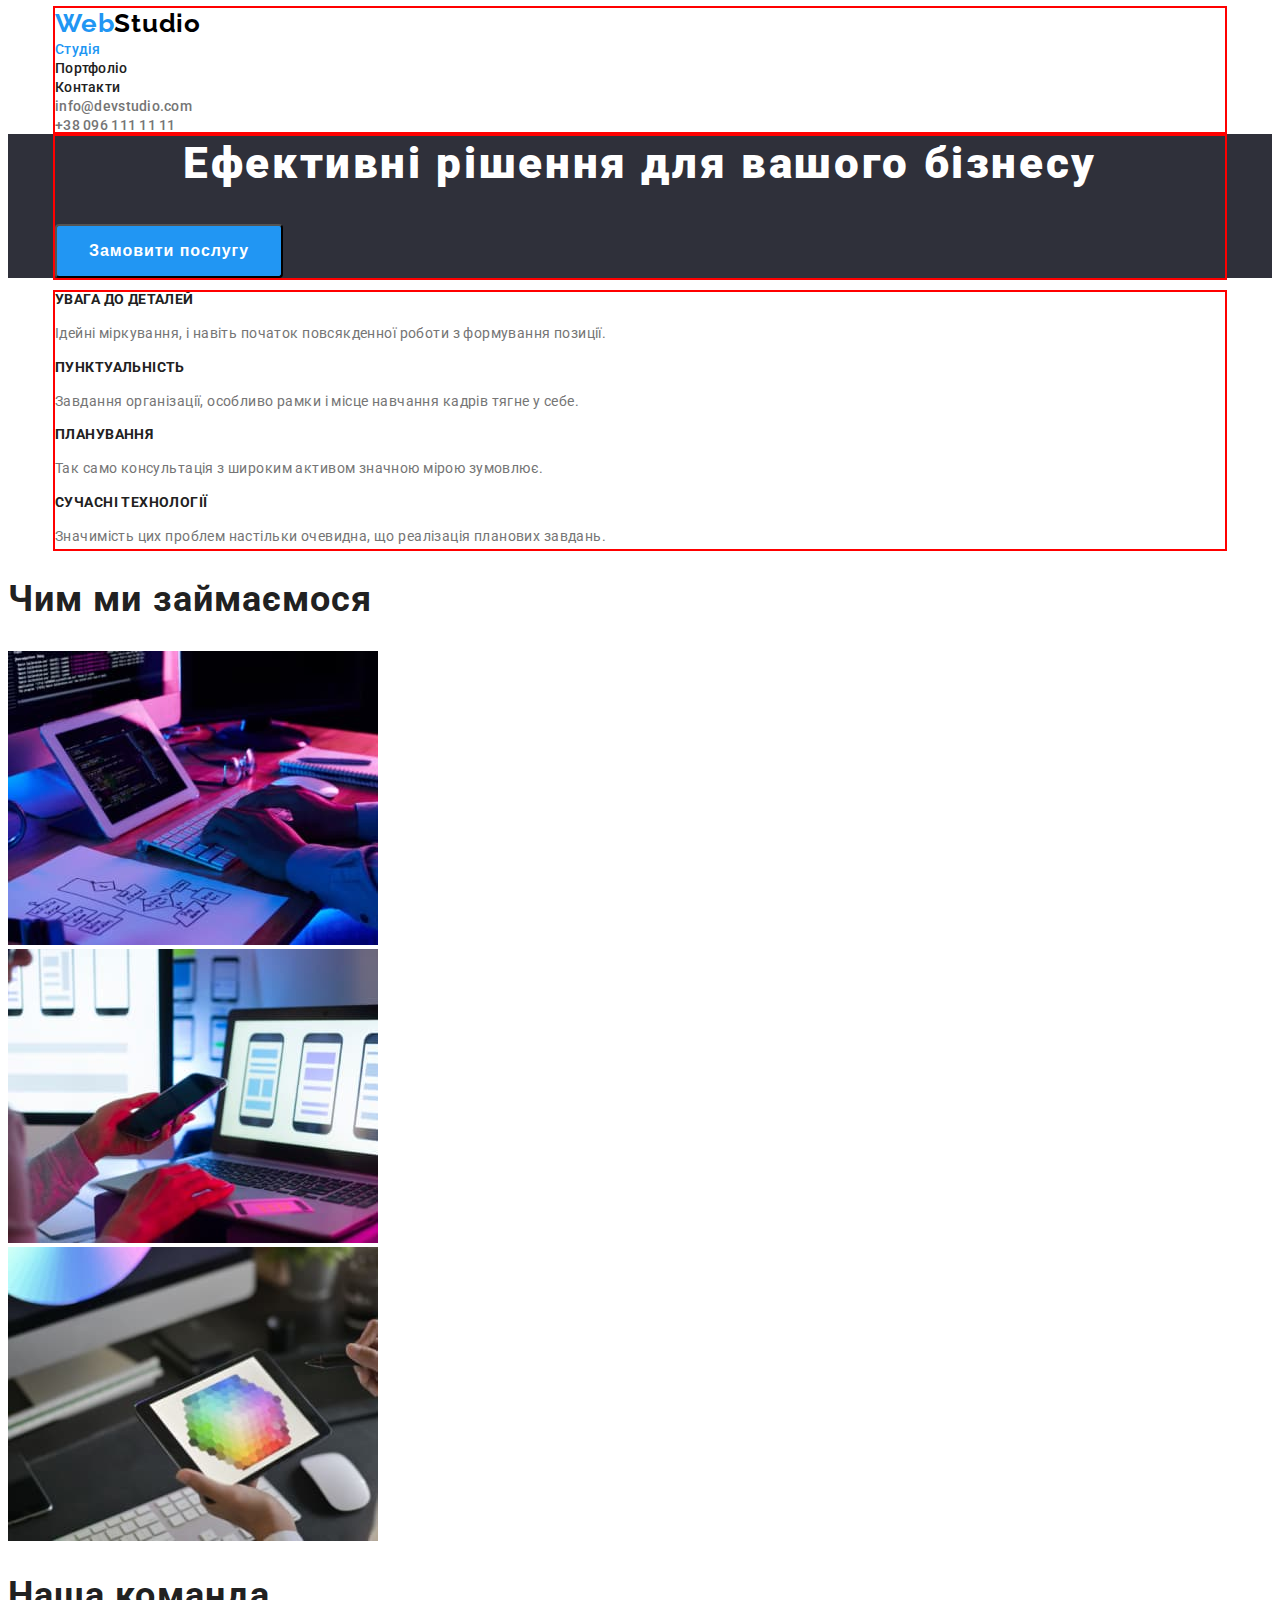
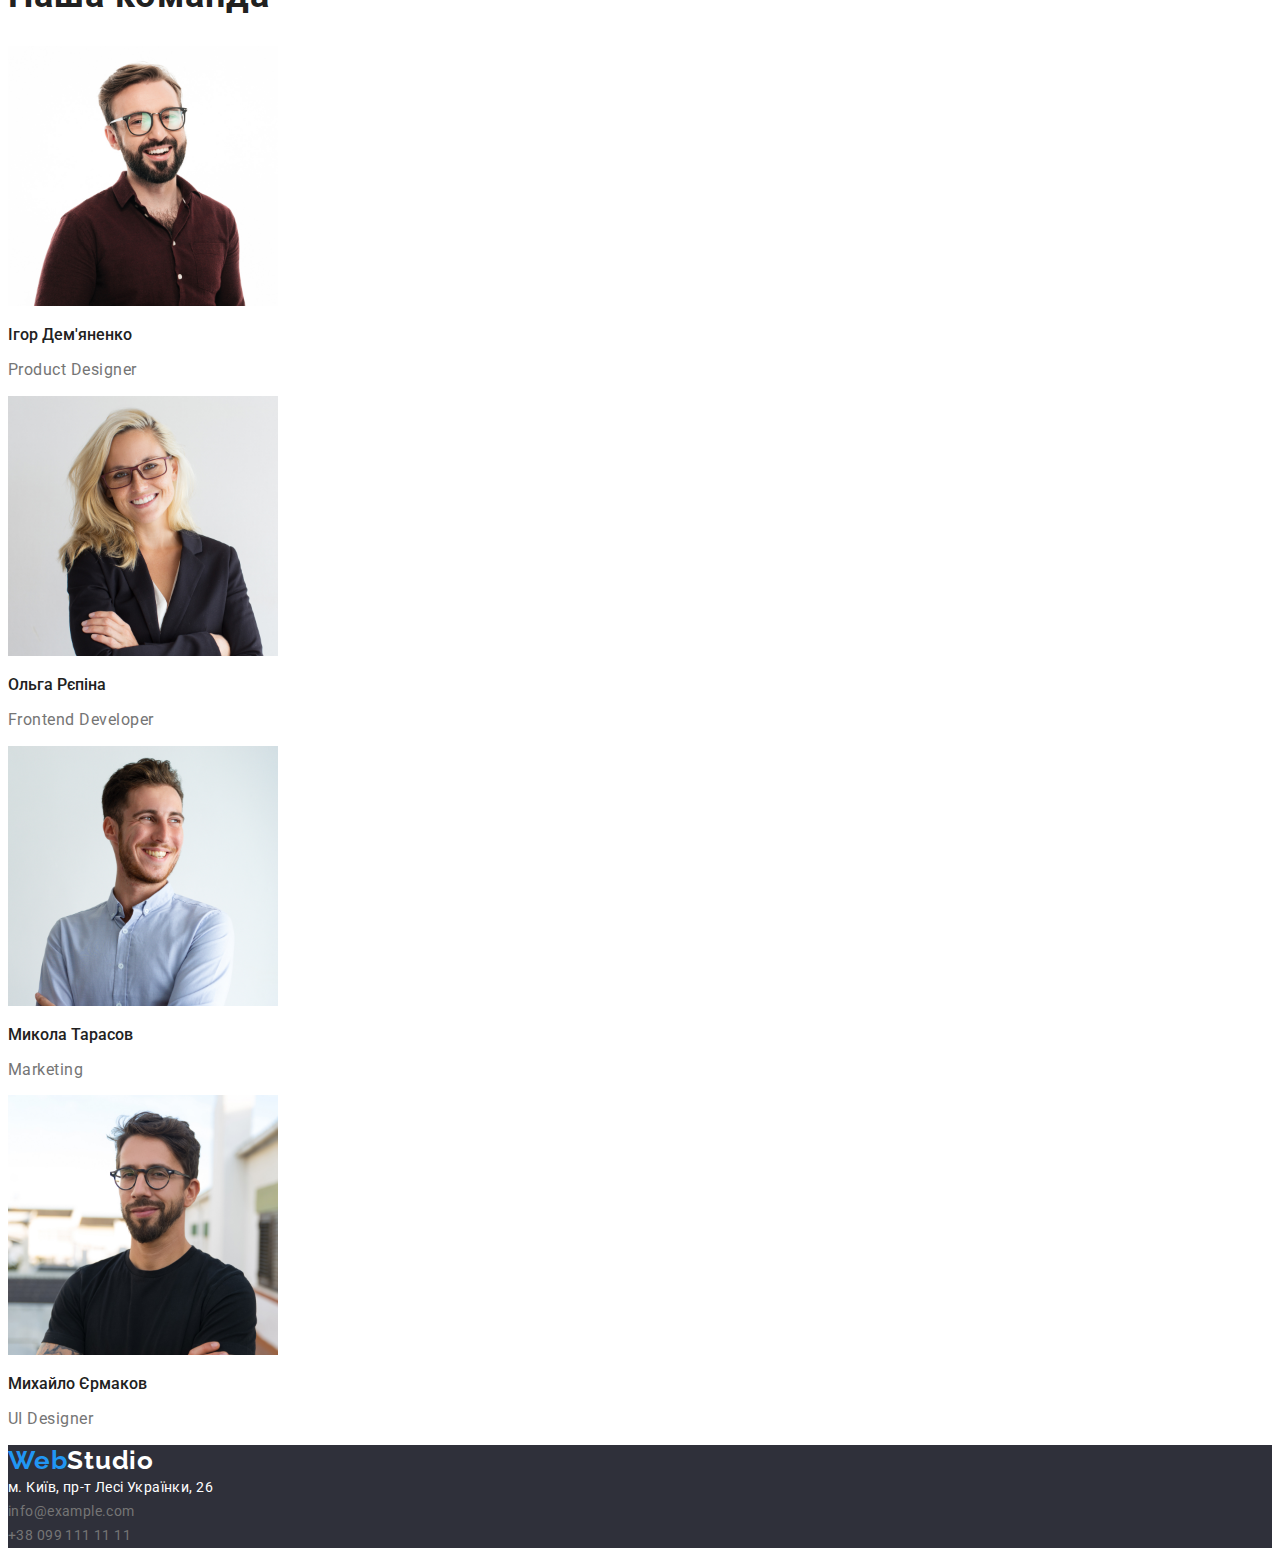
==== index.html @ b14d48f9 "Initial commit" ====
<!DOCTYPE html>
<html lang="eu">
  <head>
    <meta charset="UTF-8" />
    <meta http-equiv="X-UA-Compatible" content="IE=edge" />
    <meta name="viewport" content="width=device-width, initial-scale=1.0" />
    <title>Студія</title>
    <link rel="preconnect" href="https://fonts.googleapis.com" />
    <link rel="preconnect" href="https://fonts.gstatic.com" crossorigin />
    <link
      href="https://fonts.googleapis.com/css2?family=Raleway:wght@700&family=Roboto:wght@400;500;700;900&display=swap"
      rel="stylesheet"
    />
    <link rel="stylesheet" href="./css/styles.css" />
  </head>
  <body>
    <!--хедер сайта-->
    <div></div>
    <header class="header">
      <div class="container">
        <nav class="header-nav">
          <a href="" class="header-logo-link link"
            ><span class="web header-logo-link">Web</span
            ><span class="studio header-logo-link">Studio</span></a
          >
          <ul class="header-list list">
            <li class="header-item">
              <a href="" class="header-link link current">Студія</a>
            </li>
            <li class="header-item">
              <a href="./portfolio.html" class="header-link link">Портфоліо</a>
            </li>
            <li class="header-item">
              <a href="" class="header-link link">Контакти</a>
            </li>
          </ul>
        </nav>
        <ul class="header-contact list">
          <li class="header-item">
            <a
              href="mailto:info@devstudio.com"
              class="header-link link button-contact"
              >info@devstudio.com</a
            >
          </li>
          <li class="header-item">
            <a href="tel:+380961111111" class="header-link link button-contact"
              >+38 096 111 11 11</a
            >
          </li>
        </ul>
      </div>
    </header>
    <main>
      <!--шапка-->

      <section class="hero">
        <div class="container">
          <h1 class="hero-title">Ефективні рішення для вашого бізнесу</h1>
          <button type="button" class="hero-btn">Замовити послугу</button>
        </div>
      </section>

      <!--особливості-->
      <section class="features">
        <div class="container">
          <h2 class="features-titel text-hidden">особливості</h2>
          <ul class="features-list list">
            <li class="features-item">
              <h3 class="features-skills-title">УВАГА ДО ДЕТАЛЕЙ</h3>
              <p class="features-skills-text">
                Ідейні міркування, і навіть початок повсякденної роботи з
                формування позиції.
              </p>
            </li>
            <li class="features-item">
              <h3 class="features-skills-title">ПУНКТУАЛЬНІСТЬ</h3>
              <p class="features-skills-text">
                Завдання організації, особливо рамки і місце навчання кадрів
                тягне у себе.
              </p>
            </li>
            <li class="features-item">
              <h3 class="features-skills-title">ПЛАНУВАННЯ</h3>
              <p class="features-skills-text">
                Так само консультація з широким активом значною мірою зумовлює.
              </p>
            </li>
            <li class="features-item">
              <h3 class="features-skills-title">СУЧАСНІ ТЕХНОЛОГІЇ</h3>
              <p class="features-skills-text">
                Значимість цих проблем настільки очевидна, що реалізація
                планових завдань.
              </p>
            </li>
          </ul>
        </div>
      </section>
      <!--зайнятість-->
      <section class="employment">
        <h2 class="employment-title">Чим ми займаємося</h2>
        <ul class="employment-list list">
          <li class="employment-item">
            <img
              src="./images/box-1.jpg"
              alt="desktop applications"
              width="370"
            />
          </li>
          <li class="employment-item">
            <img
              src="./images/box-2.jpg"
              alt="mobile application"
              width="370"
            />
          </li>
          <li class="employment-item">
            <img src="./images/box-3.jpg" alt="design solution" width="370" />
          </li>
        </ul>
      </section>
      <!--команда-->
      <section class="team">
        <h2 class="team-title">Наша команда</h2>
        <ul class="teamlist list">
          <li class="team-item">
            <img
              src="./images/produkt-designe.jpg"
              alt="produkt designer"
              width="270"
            />
            <h3 class="team-player-title">Ігор Дем'яненко</h3>
            <p class="team-text">Product Designer</p>
          </li>
          <li class="team-item">
            <img
              src="./images/frontend-developed.jpg"
              alt="frontend developed"
              width="270"
            />
            <h3 class="team-player-title">Ольга Рєпіна</h3>
            <p class="team-text">Frontend Developer</p>
          </li>
          <li class="team-item">
            <img src="./images/marketing.jpg" alt="marketing" width="270" />
            <h3 class="team-player-title">Микола Тарасов</h3>
            <p class="team-text">Marketing</p>
          </li>
          <li class="team-item">
            <img src="./images/ui-designet.jpg" alt="ui designer" width="270" />
            <h3 class="team-player-title">Михайло Єрмаков</h3>
            <p class="team-text">UI Designer</p>
          </li>
        </ul>
      </section>
    </main>

    <footer class="footer">
      <a href="" class="footer-logo-link link"
        ><span class="footer-web footer-logo-link">Web</span
        ><span class="footer-studio footer-logo-link">Studio</span></a
      >
      <address class="footer-adress">
        <ul class="footer-list list">
          <li class="footer-adress-item">
            <a
              href="https://goo.gl/maps/GNoJBwLivwUf7jna8"
              target="_blank"
              class="footer-link link adress"
              >м. Київ, пр-т Лесі Українки, 26</a
            >
          </li>
          <li class="footer-mail-item">
            <a
              href="mailto:info@example.com"
              class="footer-link link button-contact"
              >info@example.com</a
            >
          </li>
          <li class="footer-tel-item">
            <a href="tel:+380991111111" class="footer-link link button-contact"
              >+38 099 111 11 11</a
            >
          </li>
        </ul>
      </address>
    </footer>
  </body>
</html>
---- css/styles.css ----
:root {
  --accent-color: #2196f3;
  --main-title-color: #212121;
  --main-bottom-color: #757575;
  --color-white: #ffffff;
  --button-link: #f5f4f4;
  --background-color: #2f303a;
  --studio: #000000;
}

body {
  font-family: "Roboto", sans-serif;
  color: var(--main-title-color);
  cursor: pointer;
}

.list {
  padding: 0;
  margin: 0;
  list-style: none;
}

.link {
  text-decoration: none;
}

.container {
  margin-left: auto;
  margin-right: auto;
  width: 1170px;
  outline: 2px solid red;
}

.studio {
  color: var(--studio);
}

.web {
  color: var(--accent-color);
}

.text-hidden {
  position: absolute;
  width: 1px;
  height: 1px;
  margin: -1px;
  border: 0;
  padding: 0;
  white-space: nowrap;
  clip-path: inset(100%);
  clip: rect(0 0 0 0);
  overflow: hidden;
}

.header-logo-link {
  font-family: "Raleway";
  font-weight: 700;
  font-size: 26px;
  line-height: 1.19;
  letter-spacing: 0.03em;
}

.header-logo-link:hover,
.header-logo-link:focus,
.header-logo-link:active {
  color: var(--accent-color);
}

.header-link {
  color: var(--main-title-color);
}

.current {
  color: var(--accent-color);
}

.header-link {
  font-weight: 500;
  font-size: 14px;
  line-height: 1.14;
  letter-spacing: 0.02em;
}
.header-link:hover,
.header-link:focus,
.header-link:active {
  color: var(--accent-color);
}

.hero {
  background-color: var(--background-color);
}
.hero-title {
  margin-top: 0;
  margin-bottom: 30px;

  font-weight: 900;
  font-size: 44px;
  line-height: 1.36;
  text-align: center;

  color: var(--color-white);
  letter-spacing: 0.06em;

  margin-bottom: 30px;
}

.hero-btn {
  border-radius: 4px;
  padding: 10px 32px;

  font-weight: 700;
  font-size: 16px;
  line-height: 1.87;

  color: var(--color-white);
  background-color: var(--accent-color);
  letter-spacing: 0.06em;
  cursor: pointer;

  text-align: center;
}

.features-skills-title {
  font-weight: 700;
  font-size: 14px;
  line-height: 1.14;
  color: var(--main-title-color);
  letter-spacing: 0.03em;
}

.features-skills-text {
  font-size: 14px;
  line-height: 1.71;
  color: var(--main-bottom-color);
  letter-spacing: 0.03em;
}

.employment-title {
  font-weight: 700;
  font-size: 36px;
  line-height: 1.16;
  color: var(--main-title-color);
  letter-spacing: 0.03em;
}

.team-title {
  font-weight: 700;
  font-size: 36px;
  line-height: 1.16;
  color: var(--main-title-color);
  letter-spacing: 0.03em;
}

.team-player-title {
  font-weight: 500;
  font-size: 16px;
  line-height: 1.18;
  color: var(--main-title-color);
}

.team-text {
  font-size: 16px;
  line-height: 1.18;
  color: var(--main-bottom-color);
  letter-spacing: 0.03em;
}

.filter-btn {
  border-radius: 4px;
  padding: 6px 22px;

  font-weight: 500;
  font-size: 16px;
  line-height: 1.62;

  background-color: var(--button-link);
  color: var(--main-title-color);
  letter-spacing: 0.03em;

  text-align: center;
}

.filter-btn:hover,
.filter-btn:focus,
.filter-btn:active {
  color: var(--button-link);
  background-color: var(--accent-color);
  cursor: pointer;
}

.primary {
  background-color: var(--accent-color);
  color: var(--color-white);
}

.project-title {
  font-weight: 700;
  font-size: 18px;
  line-height: 2;
  color: var(--main-title-color);
  letter-spacing: 0.06em;
}

.project-text {
  font-size: 16px;
  line-height: 1.87;
  color: var(--main-bottom-color);
  letter-spacing: 0.03em;
}

.footer-web {
  color: var(--accent-color);
}
.footer-studio {
  color: var(--color-white);
}

.footer-logo-link:hover,
.footer-logo-link:focus,
.footer-logo-link:active {
  color: var(--accent-color);
}

.footer-logo-link {
  font-family: "Raleway";
  font-weight: 700;
  font-size: 26px;
  line-height: 1.19;
  letter-spacing: 0.03em;
}

.button-contact {
  color: var(--main-bottom-color);
}
.footer {
  background-color: var(--background-color);
}
.adress {
  color: var(--color-white);
}

.footer-list {
  font-style: normal;
  font-size: 14px;
  line-height: 1.71;
  letter-spacing: 0.03em;
}

.footer-link:hover,
.footer-link:focus,
.footer-link:active {
  color: var(--accent-color);
}
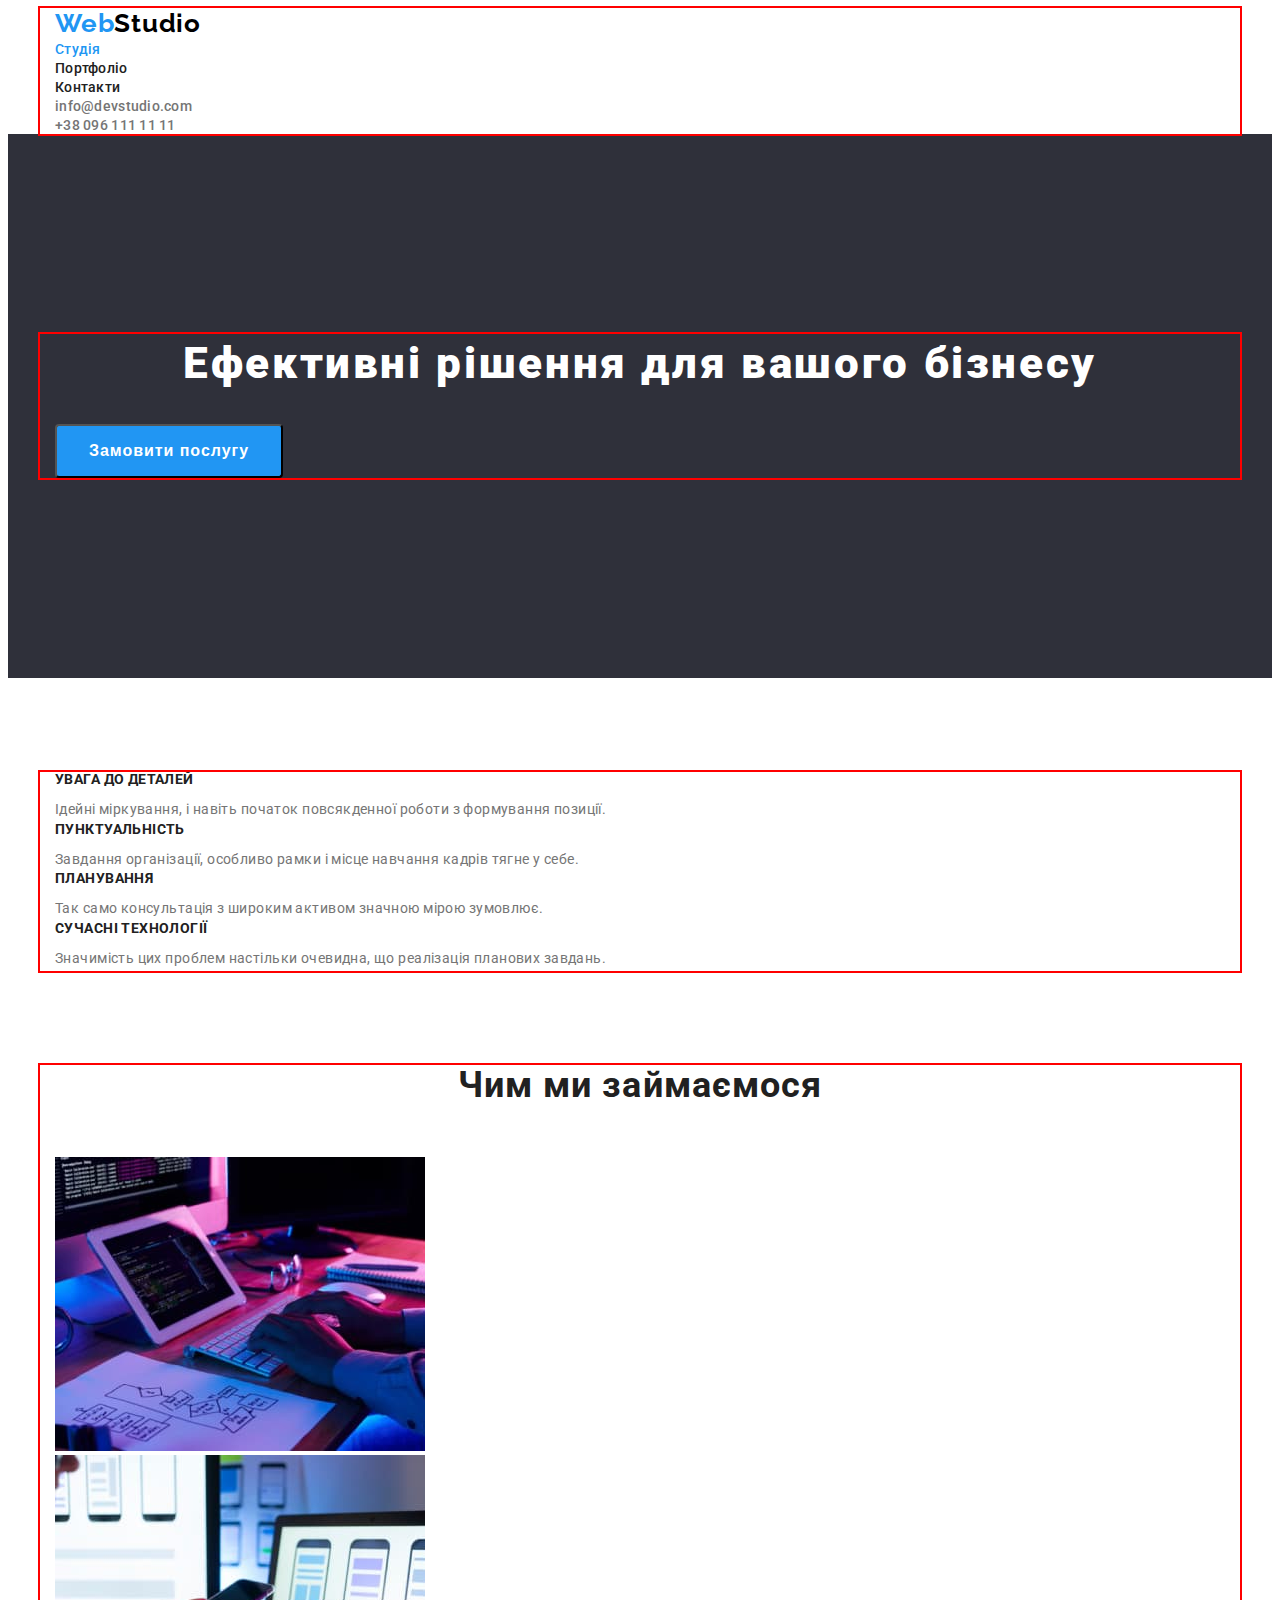
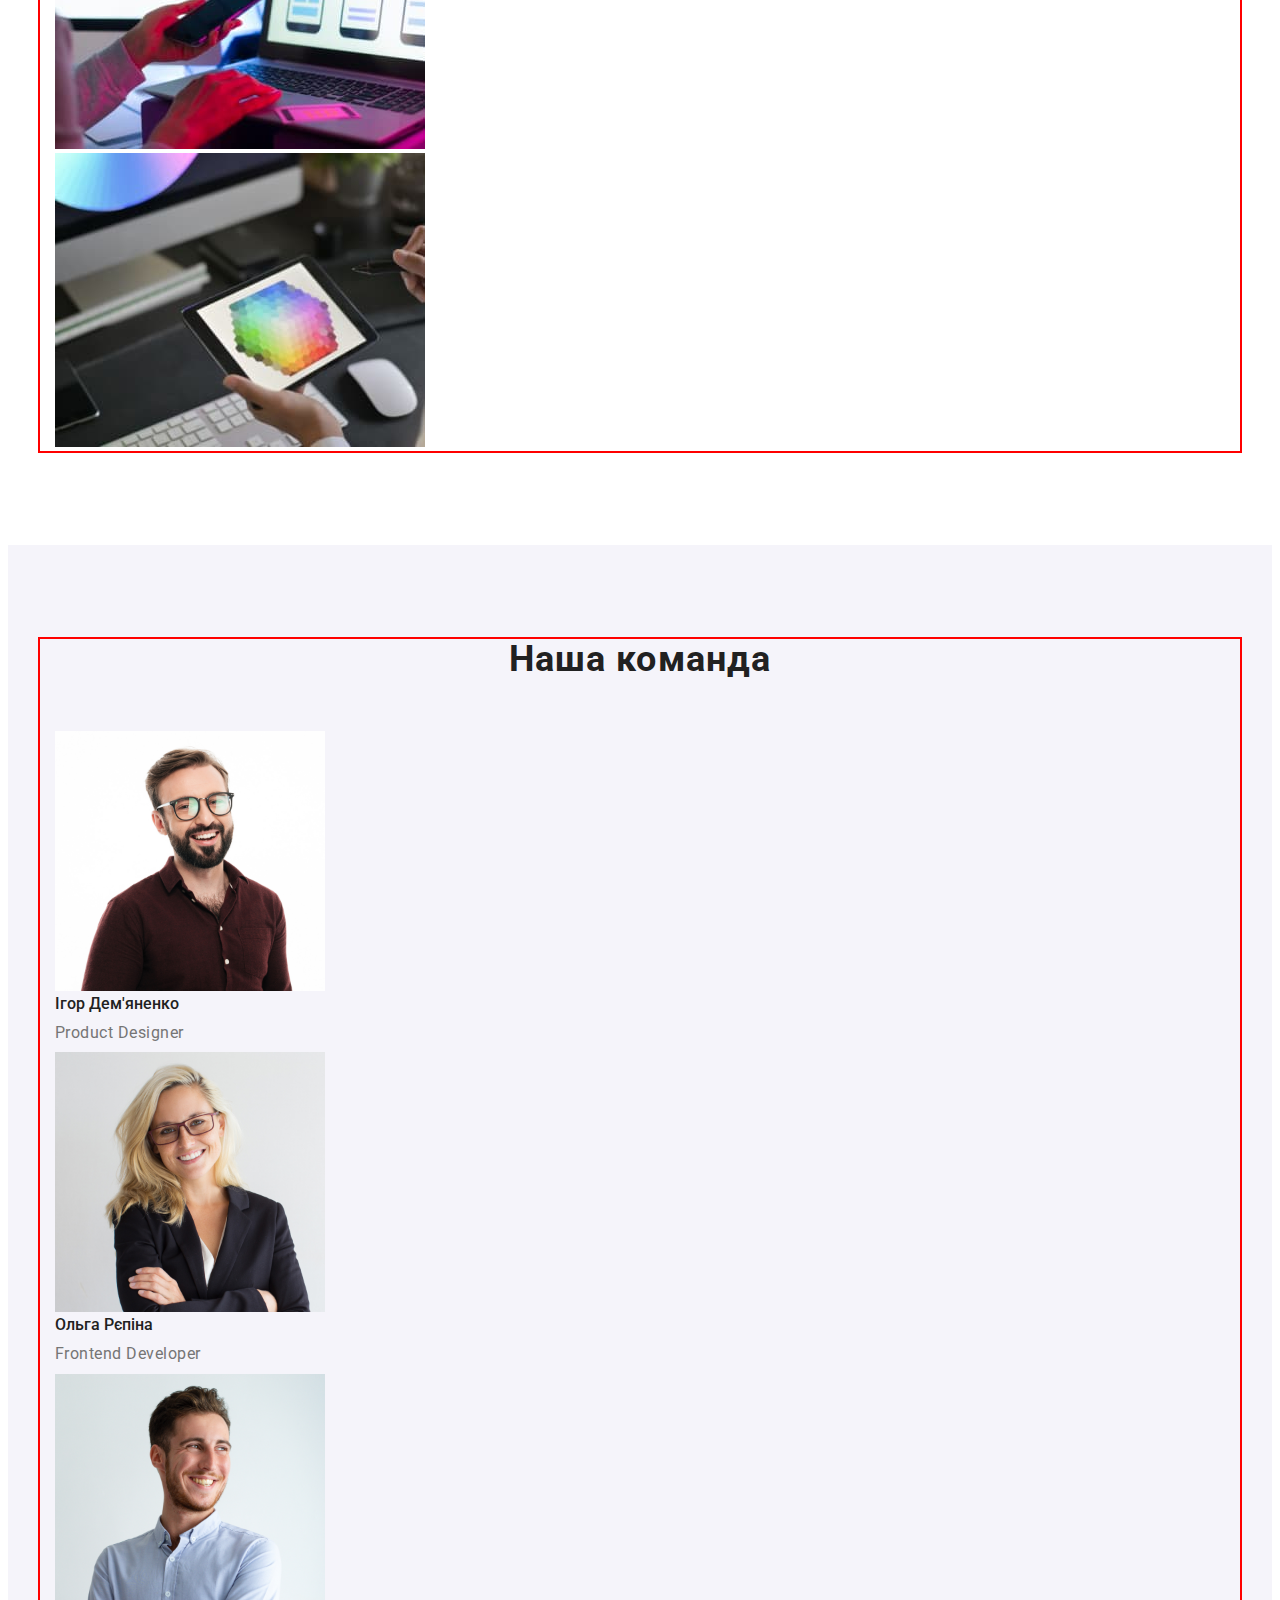
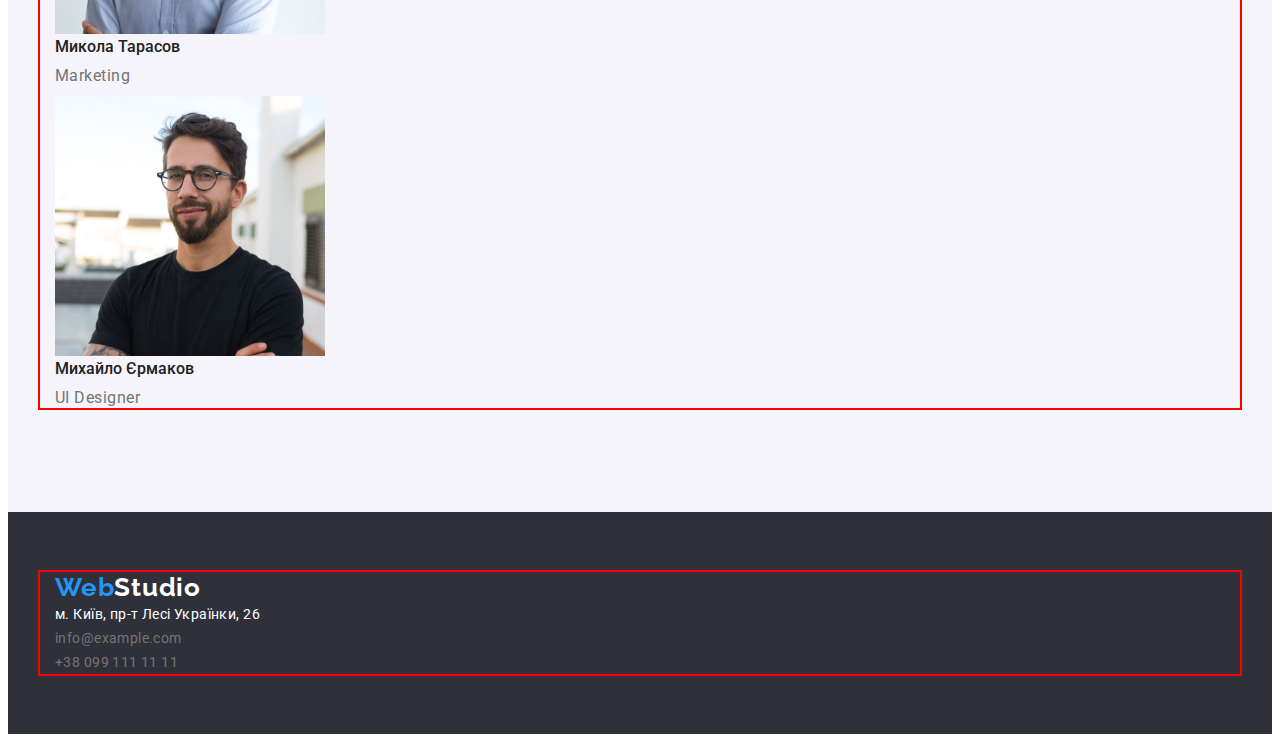
==== commit 902598b0: "hw3" ====
--- a/index.html
+++ b/index.html
@@ -15,7 +15,6 @@
   </head>
   <body>
     <!--хедер сайта-->
-    <div></div>
     <header class="header">
       <div class="container">
         <nav class="header-nav">
@@ -98,92 +97,104 @@
       </section>
       <!--зайнятість-->
       <section class="employment">
-        <h2 class="employment-title">Чим ми займаємося</h2>
-        <ul class="employment-list list">
-          <li class="employment-item">
-            <img
-              src="./images/box-1.jpg"
-              alt="desktop applications"
-              width="370"
-            />
-          </li>
-          <li class="employment-item">
-            <img
-              src="./images/box-2.jpg"
-              alt="mobile application"
-              width="370"
-            />
-          </li>
-          <li class="employment-item">
-            <img src="./images/box-3.jpg" alt="design solution" width="370" />
-          </li>
-        </ul>
+        <div class="container">
+          <h2 class="employment-title">Чим ми займаємося</h2>
+          <ul class="employment-list list">
+            <li class="employment-item">
+              <img
+                src="./images/box-1.jpg"
+                alt="desktop applications"
+                width="370"
+              />
+            </li>
+            <li class="employment-item">
+              <img
+                src="./images/box-2.jpg"
+                alt="mobile application"
+                width="370"
+              />
+            </li>
+            <li class="employment-item">
+              <img src="./images/box-3.jpg" alt="design solution" width="370" />
+            </li>
+          </ul>
+        </div>
       </section>
       <!--команда-->
       <section class="team">
-        <h2 class="team-title">Наша команда</h2>
-        <ul class="teamlist list">
-          <li class="team-item">
-            <img
-              src="./images/produkt-designe.jpg"
-              alt="produkt designer"
-              width="270"
-            />
-            <h3 class="team-player-title">Ігор Дем'яненко</h3>
-            <p class="team-text">Product Designer</p>
-          </li>
-          <li class="team-item">
-            <img
-              src="./images/frontend-developed.jpg"
-              alt="frontend developed"
-              width="270"
-            />
-            <h3 class="team-player-title">Ольга Рєпіна</h3>
-            <p class="team-text">Frontend Developer</p>
-          </li>
-          <li class="team-item">
-            <img src="./images/marketing.jpg" alt="marketing" width="270" />
-            <h3 class="team-player-title">Микола Тарасов</h3>
-            <p class="team-text">Marketing</p>
-          </li>
-          <li class="team-item">
-            <img src="./images/ui-designet.jpg" alt="ui designer" width="270" />
-            <h3 class="team-player-title">Михайло Єрмаков</h3>
-            <p class="team-text">UI Designer</p>
-          </li>
-        </ul>
+        <div class="container">
+          <h2 class="team-title">Наша команда</h2>
+          <ul class="teamlist list">
+            <li class="team-item">
+              <img
+                src="./images/produkt-designe.jpg"
+                alt="produkt designer"
+                width="270"
+              />
+              <h3 class="team-player-title">Ігор Дем'яненко</h3>
+              <p class="team-text">Product Designer</p>
+            </li>
+            <li class="team-item">
+              <img
+                src="./images/frontend-developed.jpg"
+                alt="frontend developed"
+                width="270"
+              />
+              <h3 class="team-player-title">Ольга Рєпіна</h3>
+              <p class="team-text">Frontend Developer</p>
+            </li>
+            <li class="team-item">
+              <img src="./images/marketing.jpg" alt="marketing" width="270" />
+              <h3 class="team-player-title">Микола Тарасов</h3>
+              <p class="team-text">Marketing</p>
+            </li>
+            <li class="team-item">
+              <img
+                src="./images/ui-designet.jpg"
+                alt="ui designer"
+                width="270"
+              />
+              <h3 class="team-player-title">Михайло Єрмаков</h3>
+              <p class="team-text">UI Designer</p>
+            </li>
+          </ul>
+        </div>
       </section>
     </main>
 
     <footer class="footer">
-      <a href="" class="footer-logo-link link"
-        ><span class="footer-web footer-logo-link">Web</span
-        ><span class="footer-studio footer-logo-link">Studio</span></a
-      >
-      <address class="footer-adress">
-        <ul class="footer-list list">
-          <li class="footer-adress-item">
-            <a
-              href="https://goo.gl/maps/GNoJBwLivwUf7jna8"
-              target="_blank"
-              class="footer-link link adress"
-              >м. Київ, пр-т Лесі Українки, 26</a
-            >
-          </li>
-          <li class="footer-mail-item">
-            <a
-              href="mailto:info@example.com"
-              class="footer-link link button-contact"
-              >info@example.com</a
-            >
-          </li>
-          <li class="footer-tel-item">
-            <a href="tel:+380991111111" class="footer-link link button-contact"
-              >+38 099 111 11 11</a
-            >
-          </li>
-        </ul>
-      </address>
+      <div class="container">
+        <a href="" class="footer-logo-link link"
+          ><span class="footer-web footer-logo-link">Web</span
+          ><span class="footer-studio footer-logo-link">Studio</span></a
+        >
+        <address class="footer-adress">
+          <ul class="footer-list list">
+            <li class="footer-adress-item">
+              <a
+                href="https://goo.gl/maps/GNoJBwLivwUf7jna8"
+                target="_blank"
+                class="footer-link link adress"
+                >м. Київ, пр-т Лесі Українки, 26</a
+              >
+            </li>
+            <li class="footer-mail-item">
+              <a
+                href="mailto:info@example.com"
+                class="footer-link link button-contact"
+                >info@example.com</a
+              >
+            </li>
+            <li class="footer-tel-item">
+              <a
+                href="tel:+380991111111"
+                class="footer-link link button-contact"
+                >+38 099 111 11 11</a
+              >
+            </li>
+          </ul>
+        </address>
+      </div>
     </footer>
   </body>
 </html>
--- a/css/styles.css
+++ b/css/styles.css
@@ -6,6 +6,7 @@
   --button-link: #f5f4f4;
   --background-color: #2f303a;
   --studio: #000000;
+  --section-bgc: #f5f4fa;
 }
 
 body {
@@ -27,6 +28,8 @@
 .container {
   margin-left: auto;
   margin-right: auto;
+  padding-left: 15px;
+  padding-right: 15px;
   width: 1170px;
   outline: 2px solid red;
 }
@@ -87,6 +90,9 @@
 }
 
 .hero {
+  padding-top: 200px;
+  padding-bottom: 200px;
+
   background-color: var(--background-color);
 }
 .hero-title {
@@ -120,7 +126,14 @@
   text-align: center;
 }
 
+.features {
+  padding-top: 94px;
+  padding-bottom: 94px;
+}
 .features-skills-title {
+  margin-top: 0;
+  margin-bottom: 10px;
+
   font-weight: 700;
   font-size: 14px;
   line-height: 1.14;
@@ -129,29 +142,55 @@
 }
 
 .features-skills-text {
+  margin-top: 0;
+  margin-bottom: 0;
   font-size: 14px;
   line-height: 1.71;
   color: var(--main-bottom-color);
   letter-spacing: 0.03em;
 }
 
+.employment {
+  padding-top: 0;
+  padding-bottom: 94px;
+}
+
 .employment-title {
+  margin-top: 0;
+  margin-bottom: 50px;
+
   font-weight: 700;
   font-size: 36px;
   line-height: 1.16;
   color: var(--main-title-color);
   letter-spacing: 0.03em;
-}
-
+
+  text-align: center;
+}
+
+.team {
+  padding-top: 94px;
+  padding-bottom: 94px;
+
+  background-color: var(--section-bgc);
+}
 .team-title {
+  margin-top: 0;
+  margin-bottom: 50px;
+
   font-weight: 700;
   font-size: 36px;
   line-height: 1.16;
   color: var(--main-title-color);
   letter-spacing: 0.03em;
+
+  text-align: center;
 }
 
 .team-player-title {
+  margin-top: 0;
+  margin-bottom: 10px;
+
   font-weight: 500;
   font-size: 16px;
   line-height: 1.18;
@@ -159,6 +198,9 @@
 }
 
 .team-text {
+  margin-top: 0;
+  margin-bottom: 10px;
+
   font-size: 16px;
   line-height: 1.18;
   color: var(--main-bottom-color);
@@ -233,7 +275,14 @@
   color: var(--main-bottom-color);
 }
 .footer {
+  padding-top: 60px;
+  padding-bottom: 60px;
+
   background-color: var(--background-color);
+}
+
+.footer-item {
+  margin-bottom: 9px;
 }
 .adress {
   color: var(--color-white);
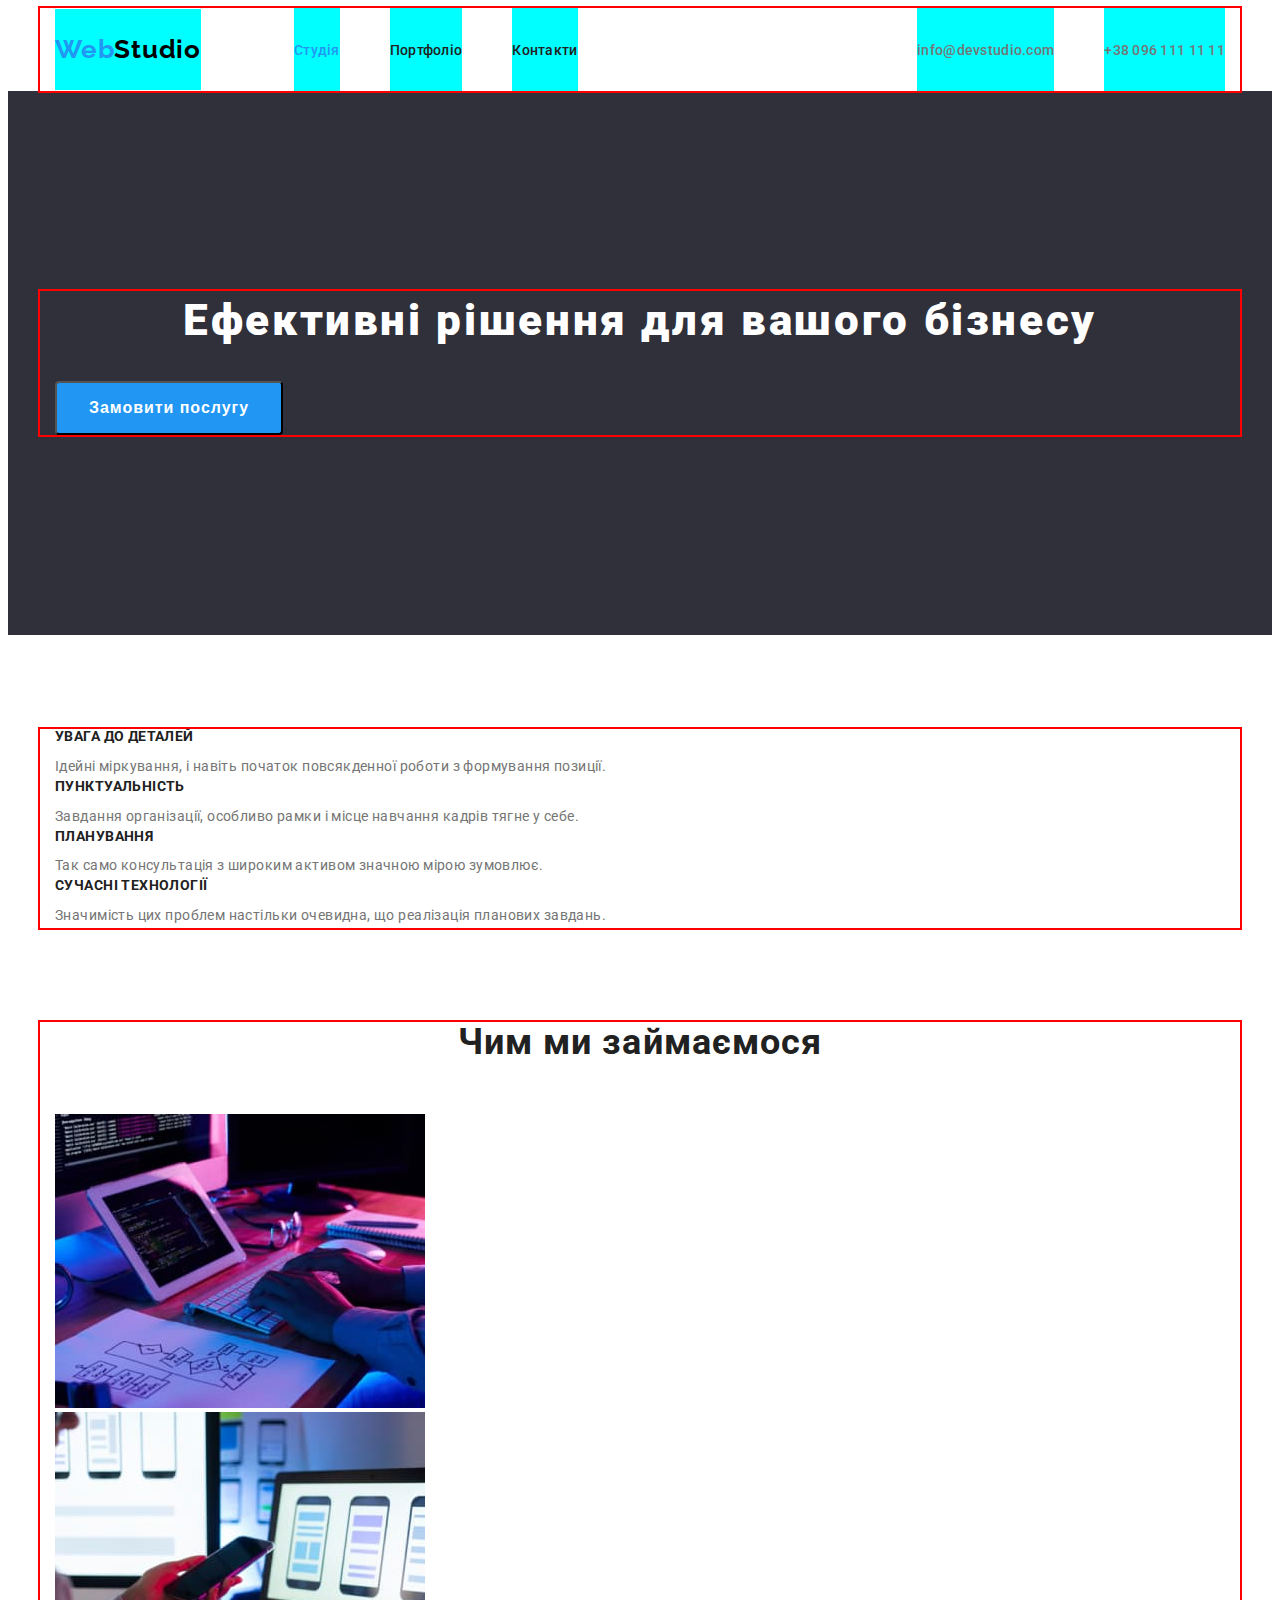
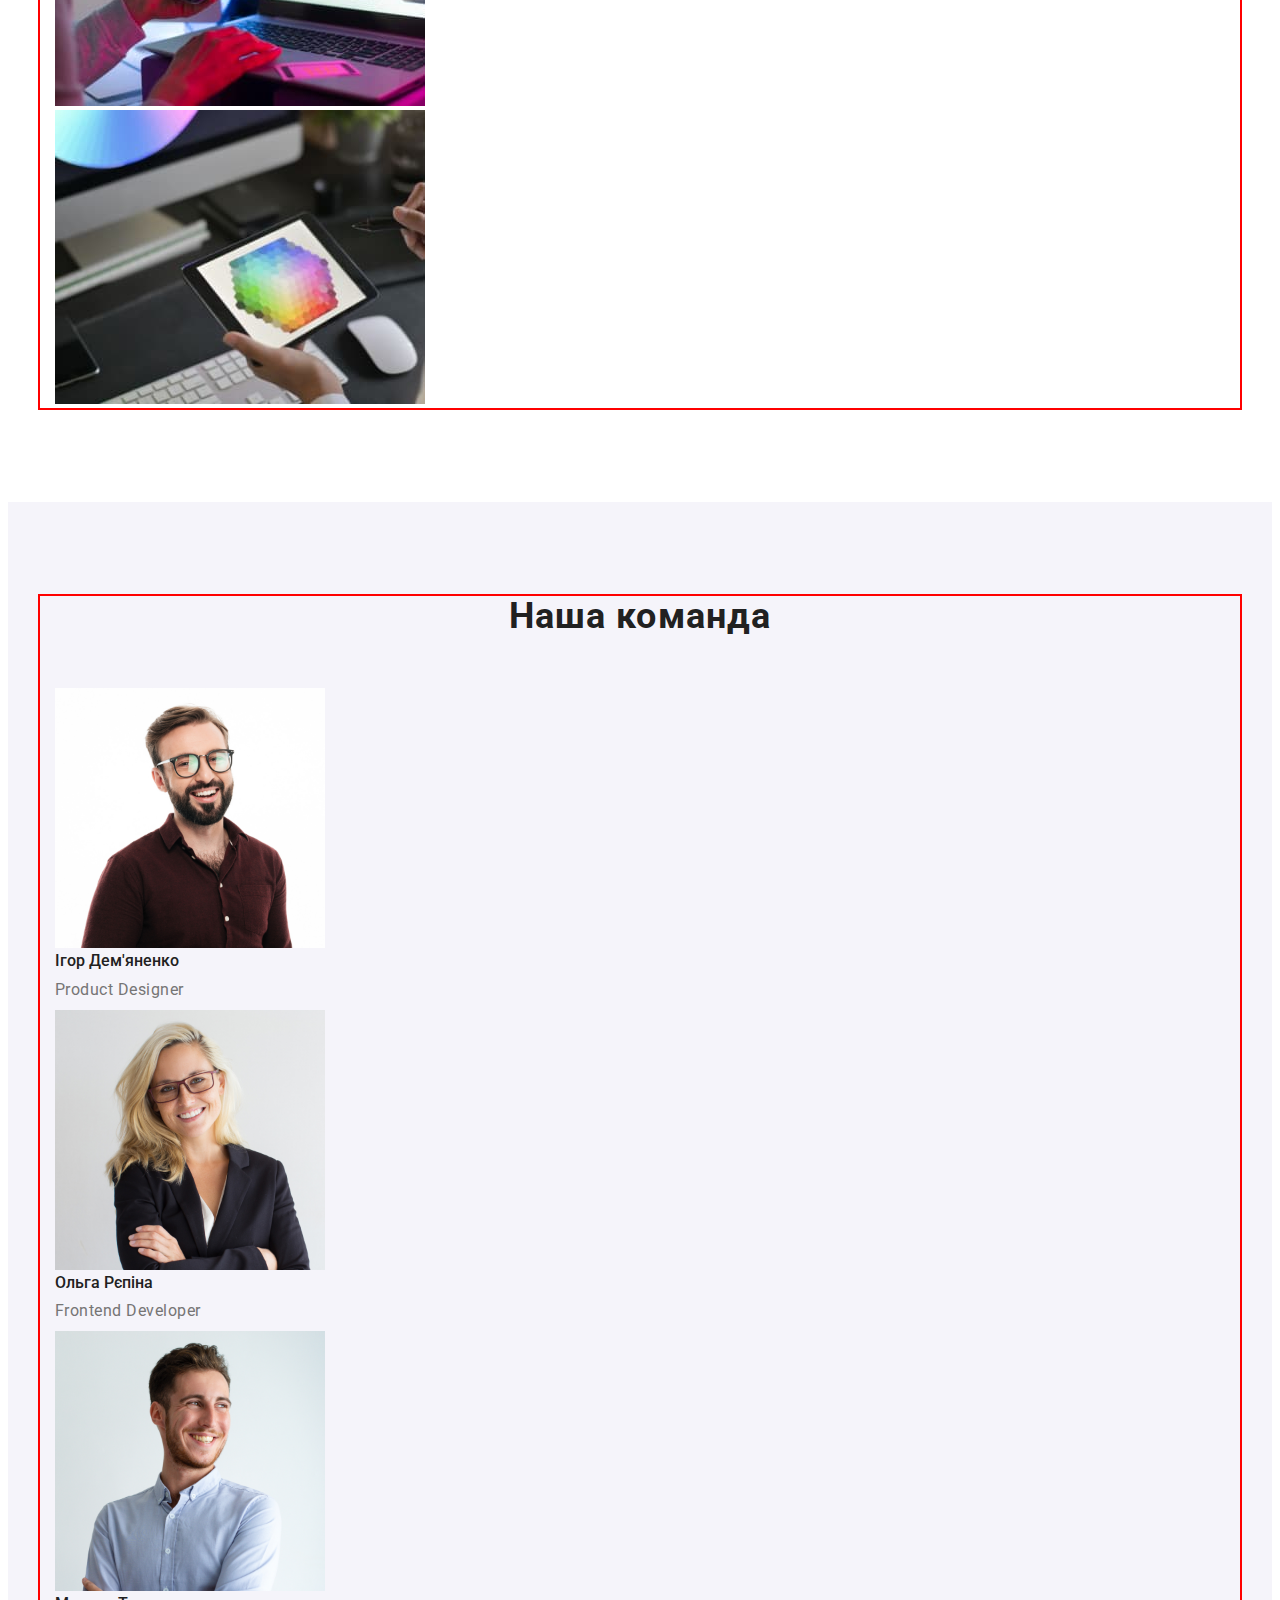
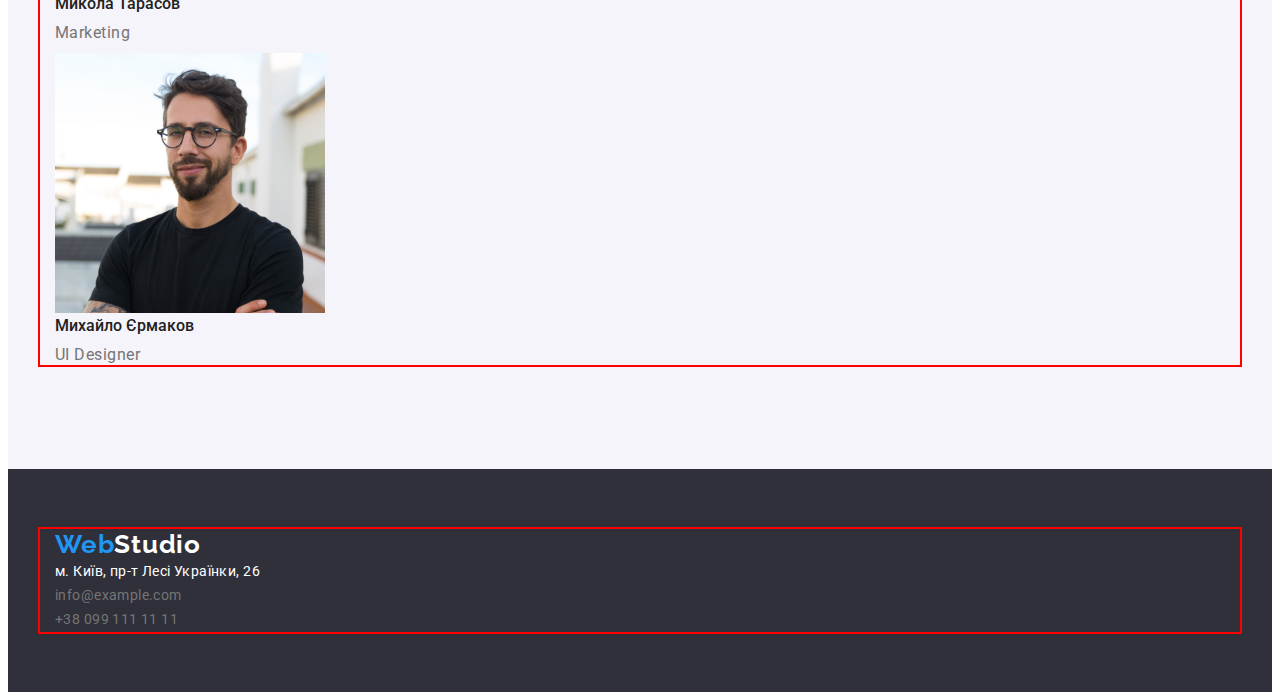
==== commit c5024358: "hw3-flex" ====
--- a/index.html
+++ b/index.html
@@ -16,12 +16,15 @@
   <body>
     <!--хедер сайта-->
     <header class="header">
-      <div class="container">
-        <nav class="header-nav">
-          <a href="" class="header-logo-link link"
-            ><span class="web header-logo-link">Web</span
-            ><span class="studio header-logo-link">Studio</span></a
-          >
+      <div class="container main">
+        <nav class="header-nav main">
+          <div class="logo">
+            <a href="" class="header-logo-link link"
+              ><span class="web header-logo-link">Web</span
+              ><span class="studio header-logo-link">Studio</span></a
+            >
+          </div>
+
           <ul class="header-list list">
             <li class="header-item">
               <a href="" class="header-link link current">Студія</a>
--- a/css/styles.css
+++ b/css/styles.css
@@ -23,6 +23,12 @@
 
 .link {
   text-decoration: none;
+}
+
+.main {
+  display: flex;
+  align-items: center;
+  justify-content: ;
 }
 
 .container {
@@ -55,6 +61,44 @@
   overflow: hidden;
 }
 
+.logo {
+  background-color: aqua;
+  padding-top: 25px;
+  padding-bottom: 25px;
+}
+.header-list {
+  display: flex;
+  margin-left: 93px;
+}
+.header-list .header-item {
+  background-color: aqua;
+  padding-top: 32px;
+  padding-bottom: 32px;
+}
+
+.header-list .header-item + .header-item {
+  margin-left: 50px;
+}
+
+.header-list li:last-child {
+  margin-right: 0px;
+}
+
+.header-contact {
+  display: flex;
+  margin-left: auto;
+}
+
+.header-contact .header-item {
+  background-color: aqua;
+  padding-top: 32px;
+  padding-bottom: 32px;
+}
+
+.header-contact .header-item + .header-item {
+  margin-left: 50px;
+}
+
 .header-logo-link {
   font-family: "Raleway";
   font-weight: 700;
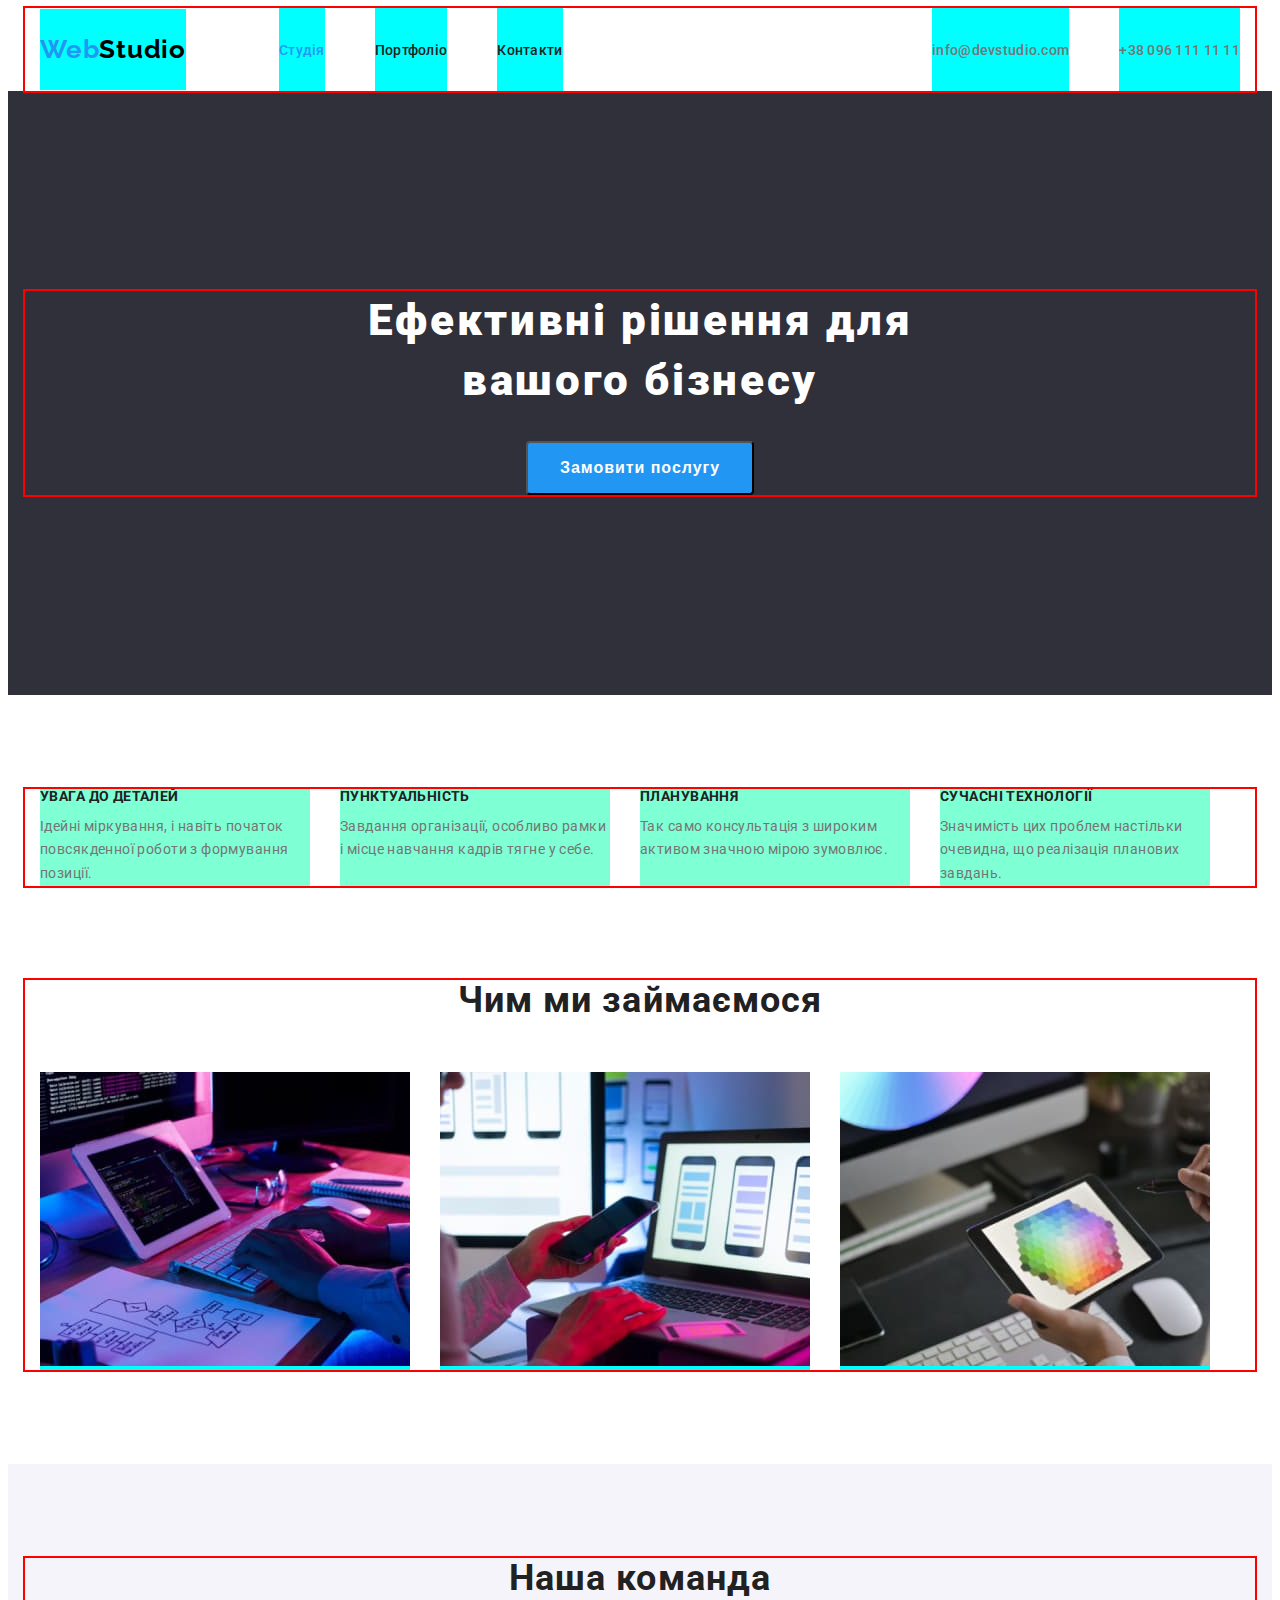
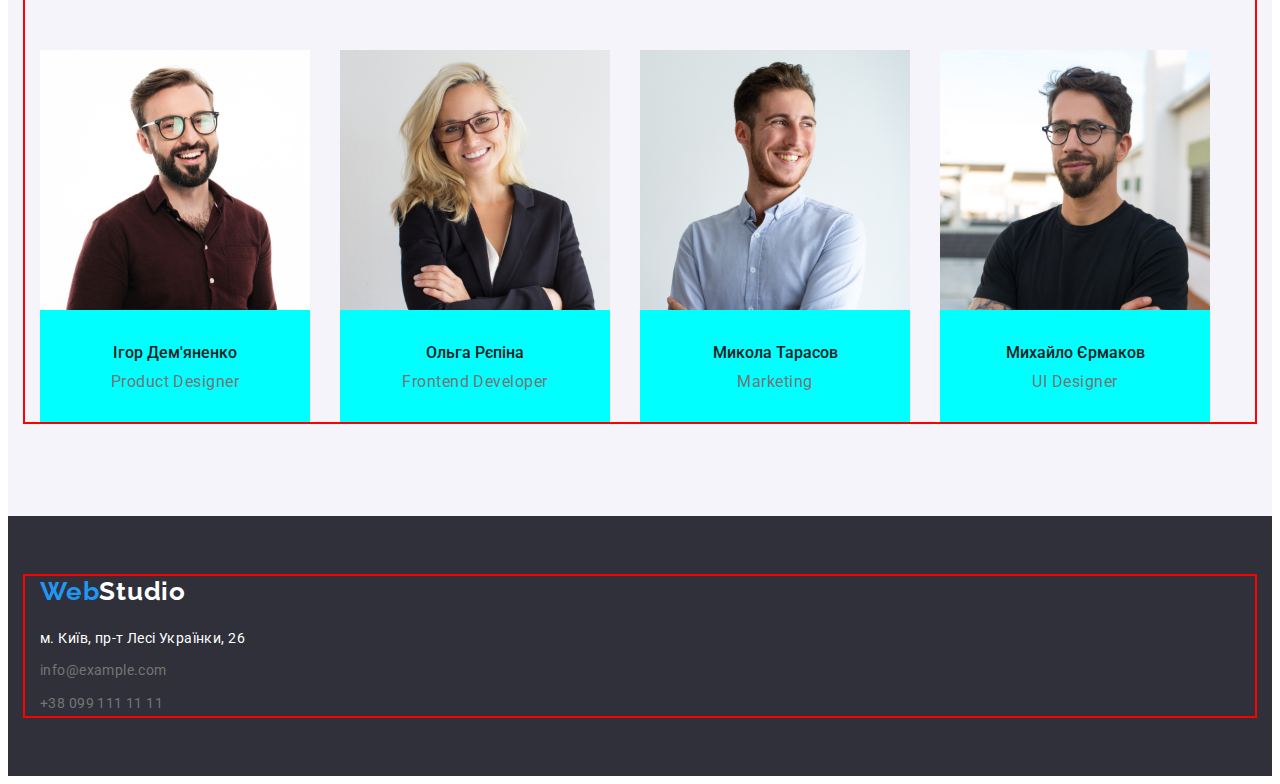
==== commit 7b16d512: "hw-03" ====
--- a/index.html
+++ b/index.html
@@ -11,6 +11,14 @@
       href="https://fonts.googleapis.com/css2?family=Raleway:wght@700&family=Roboto:wght@400;500;700;900&display=swap"
       rel="stylesheet"
     />
+    <link
+      rel="stylesheet"
+      href="https://cdnjs.cloudflare.com/ajax/libs/modern-normalize/1.1.0/modern-normalize.min.css"
+      integrity="sha512-wpPYUAdjBVSE4KJnH1VR1HeZfpl1ub8YT/NKx4PuQ5NmX2tKuGu6U/JRp5y+Y8XG2tV+wKQpNHVUX03MfMFn9Q=="
+      crossorigin="anonymous"
+      referrerpolicy="no-referrer"
+    />
+
     <link rel="stylesheet" href="./css/styles.css" />
   </head>
   <body>
@@ -127,18 +135,21 @@
       <section class="team">
         <div class="container">
           <h2 class="team-title">Наша команда</h2>
-          <ul class="teamlist list">
-            <li class="team-item">
-              <img
+          <ul class="team-list list">
+            <li class="team-item">
+              <img
+                class="team-imag"
                 src="./images/produkt-designe.jpg"
                 alt="produkt designer"
                 width="270"
               />
+
               <h3 class="team-player-title">Ігор Дем'яненко</h3>
               <p class="team-text">Product Designer</p>
             </li>
             <li class="team-item">
               <img
+                class="team-imag"
                 src="./images/frontend-developed.jpg"
                 alt="frontend developed"
                 width="270"
@@ -147,12 +158,18 @@
               <p class="team-text">Frontend Developer</p>
             </li>
             <li class="team-item">
-              <img src="./images/marketing.jpg" alt="marketing" width="270" />
+              <img
+                class="team-imag"
+                src="./images/marketing.jpg"
+                alt="marketing"
+                width="270"
+              />
               <h3 class="team-player-title">Микола Тарасов</h3>
               <p class="team-text">Marketing</p>
             </li>
             <li class="team-item">
               <img
+                class="team-imag"
                 src="./images/ui-designet.jpg"
                 alt="ui designer"
                 width="270"
@@ -167,13 +184,16 @@
 
     <footer class="footer">
       <div class="container">
-        <a href="" class="footer-logo-link link"
-          ><span class="footer-web footer-logo-link">Web</span
-          ><span class="footer-studio footer-logo-link">Studio</span></a
-        >
+        <div class="container-logo">
+          <a href="" class="footer-logo-link link"
+            ><span class="footer-web footer-logo-link">Web</span
+            ><span class="footer-studio footer-logo-link">Studio</span></a
+          >
+        </div>
+
         <address class="footer-adress">
           <ul class="footer-list list">
-            <li class="footer-adress-item">
+            <li class="footer-adress-item foot-item">
               <a
                 href="https://goo.gl/maps/GNoJBwLivwUf7jna8"
                 target="_blank"
@@ -181,7 +201,7 @@
                 >м. Київ, пр-т Лесі Українки, 26</a
               >
             </li>
-            <li class="footer-mail-item">
+            <li class="footer-mail-item foot-item">
               <a
                 href="mailto:info@example.com"
                 class="footer-link link button-contact"
--- a/css/styles.css
+++ b/css/styles.css
@@ -28,7 +28,6 @@
 .main {
   display: flex;
   align-items: center;
-  justify-content: ;
 }
 
 .container {
@@ -36,7 +35,7 @@
   margin-right: auto;
   padding-left: 15px;
   padding-right: 15px;
-  width: 1170px;
+  width: 1200px;
   outline: 2px solid red;
 }
 
@@ -137,11 +136,17 @@
   padding-top: 200px;
   padding-bottom: 200px;
 
+  text-align: center;
   background-color: var(--background-color);
 }
+
 .hero-title {
   margin-top: 0;
   margin-bottom: 30px;
+  margin-left: auto;
+  margin-right: auto;
+
+  width: 670px;
 
   font-weight: 900;
   font-size: 44px;
@@ -150,8 +155,6 @@
 
   color: var(--color-white);
   letter-spacing: 0.06em;
-
-  margin-bottom: 30px;
 }
 
 .hero-btn {
@@ -161,19 +164,33 @@
   font-weight: 700;
   font-size: 16px;
   line-height: 1.87;
+  text-align: center;
 
   color: var(--color-white);
   background-color: var(--accent-color);
   letter-spacing: 0.06em;
   cursor: pointer;
-
-  text-align: center;
 }
 
 .features {
   padding-top: 94px;
   padding-bottom: 94px;
 }
+
+.features-list {
+  display: flex;
+  flex-wrap: wrap;
+}
+
+.features-item {
+  width: 270px;
+  background-color: aquamarine;
+}
+
+.features-list .features-item + .features-item {
+  margin-left: 30px;
+}
+
 .features-skills-title {
   margin-top: 0;
   margin-bottom: 10px;
@@ -212,12 +229,39 @@
   text-align: center;
 }
 
+.employment-list {
+  display: flex;
+}
+
+.employment-item {
+  width: 370px;
+
+  background-color: aqua;
+}
+
+.employment-list .employment-item + .employment-item {
+  margin-left: 30px;
+}
+
 .team {
   padding-top: 94px;
   padding-bottom: 94px;
 
   background-color: var(--section-bgc);
 }
+
+.team-list {
+  display: flex;
+}
+.team-item {
+  width: 270px;
+  background-color: aqua;
+}
+
+.team-list .team-item + .team-item {
+  margin-left: 30px;
+}
+
 .team-title {
   margin-top: 0;
   margin-bottom: 50px;
@@ -229,6 +273,10 @@
   letter-spacing: 0.03em;
 
   text-align: center;
+}
+
+.team-imag {
+  margin-bottom: 30px;
 }
 
 .team-player-title {
@@ -239,19 +287,39 @@
   font-size: 16px;
   line-height: 1.18;
   color: var(--main-title-color);
+
+  text-align: center;
 }
 
 .team-text {
   margin-top: 0;
-  margin-bottom: 10px;
+  margin-bottom: 30px;
 
   font-size: 16px;
   line-height: 1.18;
   color: var(--main-bottom-color);
   letter-spacing: 0.03em;
+
+  text-align: center;
+}
+
+.filter-portfolio {
+  padding-top: 94px;
+  padding-bottom: 94px;
+}
+
+.filter-list {
+  display: flex;
+  justify-content: center;
+}
+
+.filter-item:not(:last-child) {
+  margin-right: 8px;
 }
 
 .filter-btn {
+  margin-bottom: 34px;
+
   border-radius: 4px;
   padding: 6px 22px;
 
@@ -279,7 +347,31 @@
   color: var(--color-white);
 }
 
+.project-list {
+  display: flex;
+  flex-wrap: wrap;
+}
+
+.project-item {
+  margin-right: 30px;
+  margin-bottom: 30px;
+
+  width: 370px;
+  background-color: aqua;
+}
+
+.project-item:nth-child(3n) {
+  margin-right: 0;
+}
+
+.project-item:nth-last-child(-n + 3) {
+  margin-bottom: 0;
+}
 .project-title {
+  margin-top: 0;
+  margin-bottom: 4px;
+  margin-left: 24px;
+
   font-weight: 700;
   font-size: 18px;
   line-height: 2;
@@ -288,12 +380,24 @@
 }
 
 .project-text {
+  margin-top: 0;
+  margin-bottom: 20px;
+  margin-left: 24px;
+
   font-size: 16px;
   line-height: 1.87;
   color: var(--main-bottom-color);
   letter-spacing: 0.03em;
 }
 
+.project-imag {
+  margin-bottom: 20px;
+}
+
+.container-logo {
+  margin-bottom: 20px;
+}
+
 .footer-web {
   color: var(--accent-color);
 }
@@ -308,6 +412,8 @@
 }
 
 .footer-logo-link {
+  margin-bottom: 30px;
+
   font-family: "Raleway";
   font-weight: 700;
   font-size: 26px;
@@ -325,9 +431,6 @@
   background-color: var(--background-color);
 }
 
-.footer-item {
-  margin-bottom: 9px;
-}
 .adress {
   color: var(--color-white);
 }
@@ -344,3 +447,6 @@
 .footer-link:active {
   color: var(--accent-color);
 }
+.foot-item {
+  margin-bottom: 9px;
+}
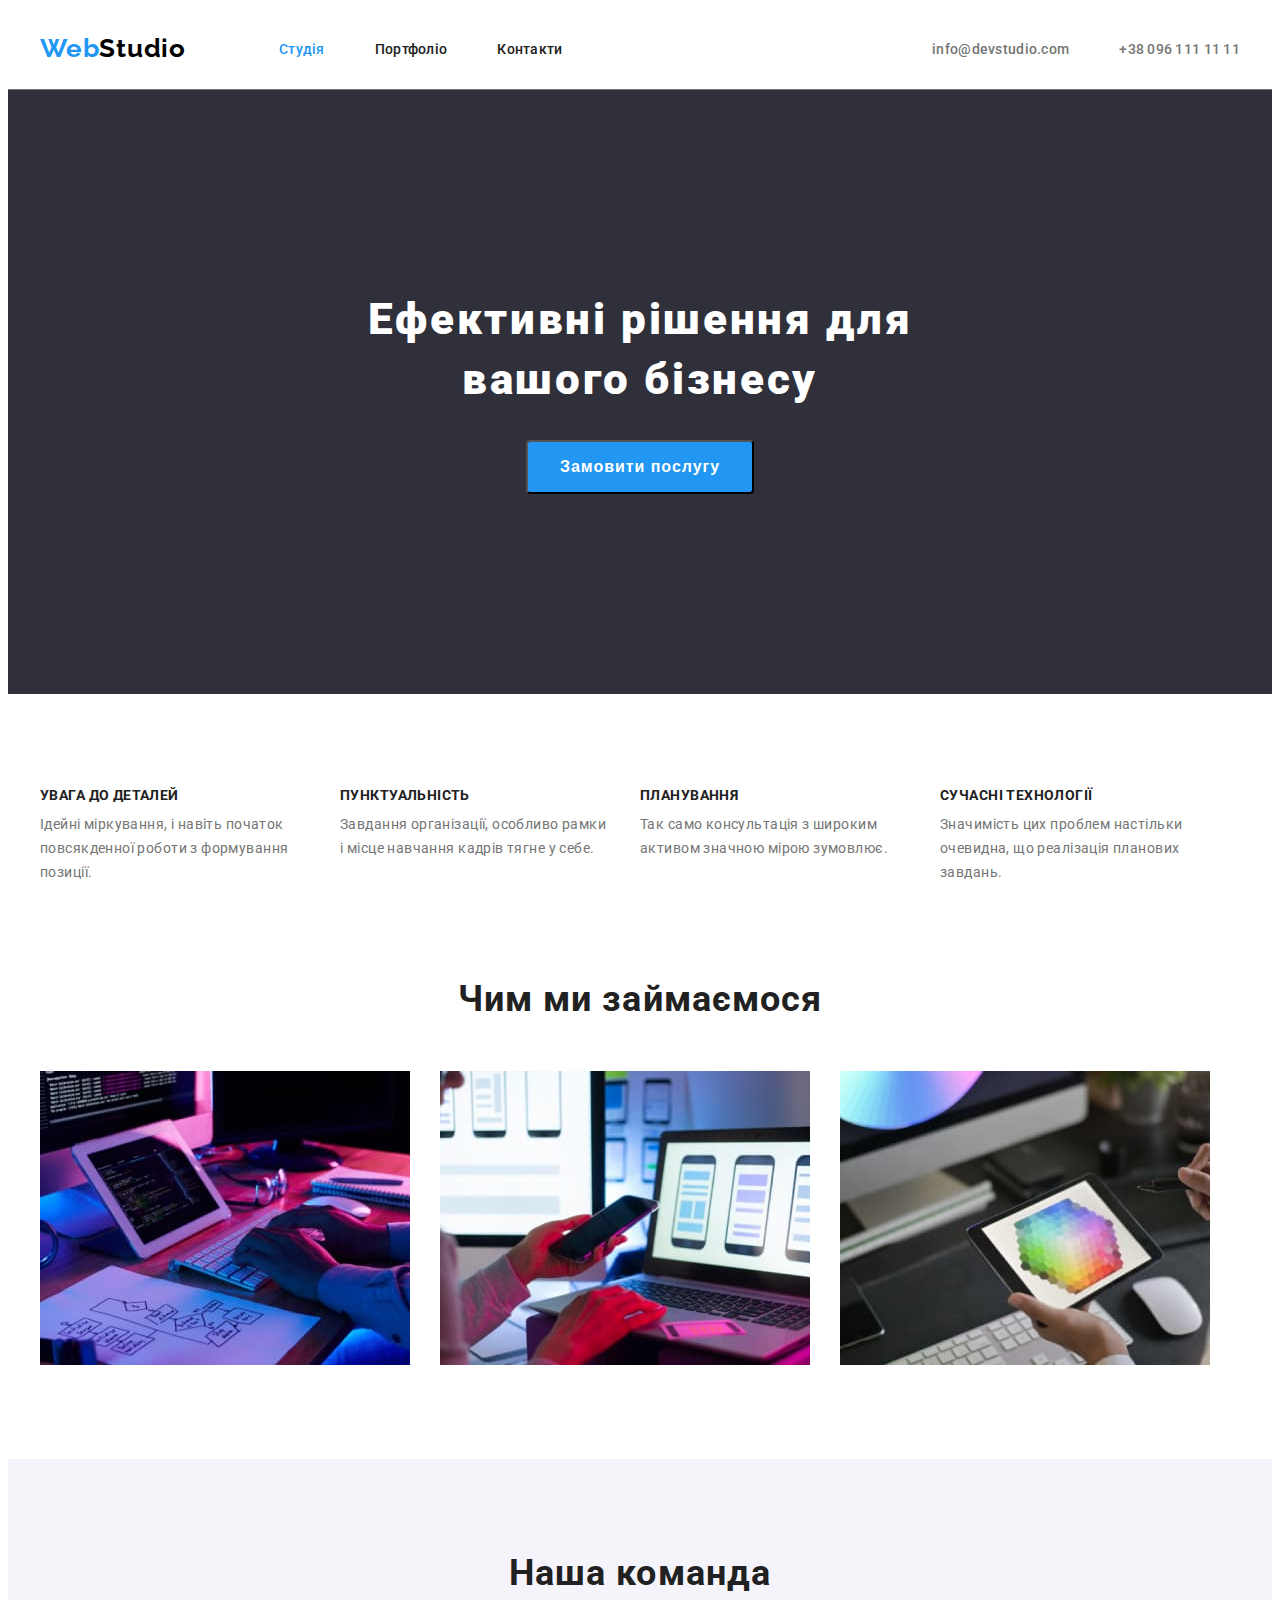
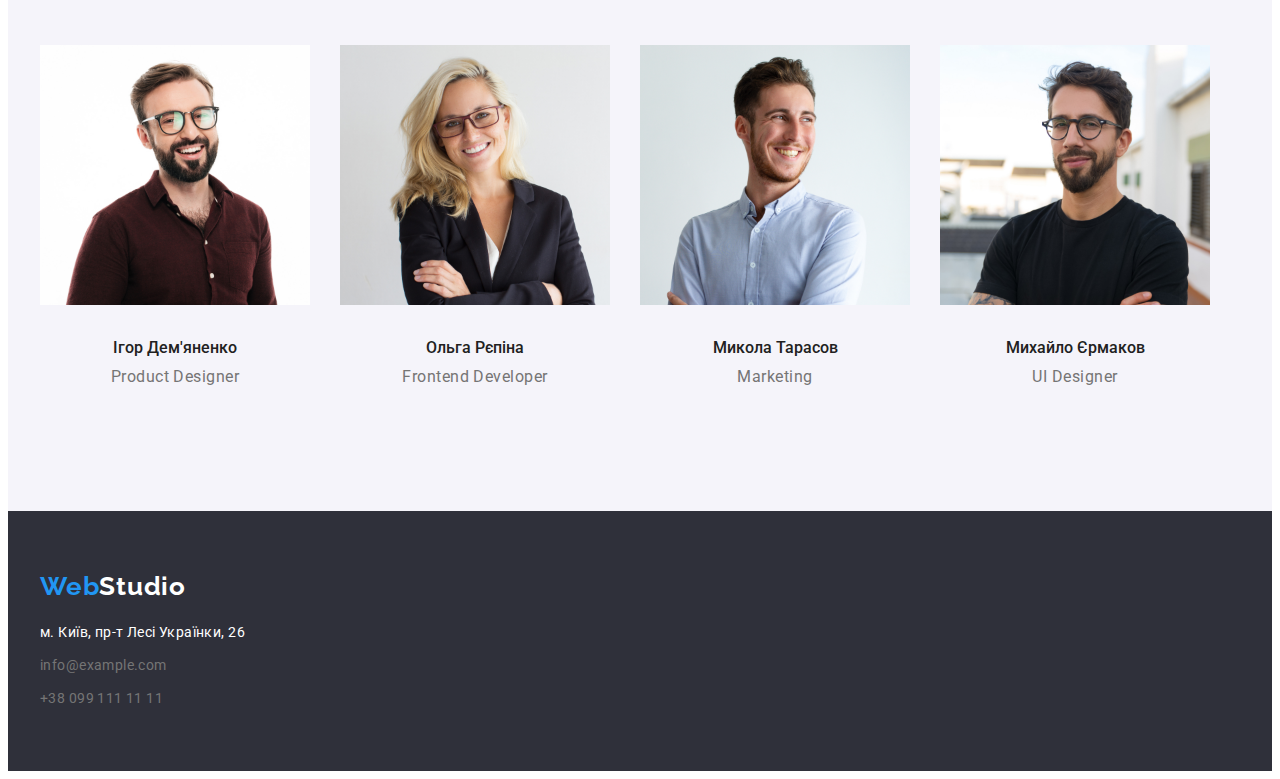
==== commit ff4cab85: "hw-03-2" ====
--- a/index.html
+++ b/index.html
@@ -26,12 +26,10 @@
     <header class="header">
       <div class="container main">
         <nav class="header-nav main">
-          <div class="logo">
-            <a href="" class="header-logo-link link"
-              ><span class="web header-logo-link">Web</span
-              ><span class="studio header-logo-link">Studio</span></a
-            >
-          </div>
+          <a href="" class="header-logo-link link"
+            ><span class="web header-logo-link">Web</span
+            ><span class="studio header-logo-link">Studio</span></a
+          >
 
           <ul class="header-list list">
             <li class="header-item">
@@ -72,7 +70,7 @@
       </section>
 
       <!--особливості-->
-      <section class="features">
+      <section class="section">
         <div class="container">
           <h2 class="features-titel text-hidden">особливості</h2>
           <ul class="features-list list">
@@ -107,12 +105,13 @@
         </div>
       </section>
       <!--зайнятість-->
-      <section class="employment">
+      <section class="section employment">
         <div class="container">
           <h2 class="employment-title">Чим ми займаємося</h2>
           <ul class="employment-list list">
             <li class="employment-item">
               <img
+                class="img"
                 src="./images/box-1.jpg"
                 alt="desktop applications"
                 width="370"
@@ -120,62 +119,67 @@
             </li>
             <li class="employment-item">
               <img
+                class="img"
                 src="./images/box-2.jpg"
                 alt="mobile application"
                 width="370"
               />
             </li>
             <li class="employment-item">
-              <img src="./images/box-3.jpg" alt="design solution" width="370" />
+              <img
+                class="img"
+                src="./images/box-3.jpg"
+                alt="design solution"
+                width="370"
+              />
             </li>
           </ul>
         </div>
       </section>
       <!--команда-->
-      <section class="team">
+      <section class="section team">
         <div class="container">
           <h2 class="team-title">Наша команда</h2>
           <ul class="team-list list">
             <li class="team-item">
               <img
-                class="team-imag"
                 src="./images/produkt-designe.jpg"
                 alt="produkt designer"
                 width="270"
               />
-
-              <h3 class="team-player-title">Ігор Дем'яненко</h3>
-              <p class="team-text">Product Designer</p>
-            </li>
-            <li class="team-item">
-              <img
-                class="team-imag"
+              <div class="team-jpg">
+                <h3 class="team-player-title">Ігор Дем'яненко</h3>
+                <p class="team-text">Product Designer</p>
+              </div>
+            </li>
+            <li class="team-item">
+              <img
                 src="./images/frontend-developed.jpg"
                 alt="frontend developed"
                 width="270"
               />
-              <h3 class="team-player-title">Ольга Рєпіна</h3>
-              <p class="team-text">Frontend Developer</p>
-            </li>
-            <li class="team-item">
-              <img
-                class="team-imag"
-                src="./images/marketing.jpg"
-                alt="marketing"
-                width="270"
-              />
-              <h3 class="team-player-title">Микола Тарасов</h3>
-              <p class="team-text">Marketing</p>
-            </li>
-            <li class="team-item">
-              <img
-                class="team-imag"
+              <div class="team-jpg">
+                <h3 class="team-player-title">Ольга Рєпіна</h3>
+                <p class="team-text">Frontend Developer</p>
+              </div>
+            </li>
+            <li class="team-item">
+              <img src="./images/marketing.jpg" alt="marketing" width="270" />
+              <div class="team-jpg">
+                <h3 class="team-player-title">Микола Тарасов</h3>
+                <p class="team-text">Marketing</p>
+              </div>
+            </li>
+            <li class="team-item">
+              <img
                 src="./images/ui-designet.jpg"
                 alt="ui designer"
                 width="270"
               />
-              <h3 class="team-player-title">Михайло Єрмаков</h3>
-              <p class="team-text">UI Designer</p>
+              <div class="team-jpg">
+                <h3 class="team-player-title">Михайло Єрмаков</h3>
+                <p class="team-text">UI Designer</p>
+              </div>
             </li>
           </ul>
         </div>
@@ -184,12 +188,10 @@
 
     <footer class="footer">
       <div class="container">
-        <div class="container-logo">
-          <a href="" class="footer-logo-link link"
-            ><span class="footer-web footer-logo-link">Web</span
-            ><span class="footer-studio footer-logo-link">Studio</span></a
-          >
-        </div>
+        <a href="" class="footer-logo-link link"
+          ><span class="footer-web footer-logo-link">Web</span
+          ><span class="footer-studio footer-logo-link">Studio</span></a
+        >
 
         <address class="footer-adress">
           <ul class="footer-list list">
--- a/css/styles.css
+++ b/css/styles.css
@@ -12,7 +12,6 @@
 body {
   font-family: "Roboto", sans-serif;
   color: var(--main-title-color);
-  cursor: pointer;
 }
 
 .list {
@@ -36,7 +35,12 @@
   padding-left: 15px;
   padding-right: 15px;
   width: 1200px;
-  outline: 2px solid red;
+}
+
+.img {
+  display: block;
+  max-width: 100%;
+  height: auto;
 }
 
 .studio {
@@ -60,45 +64,36 @@
   overflow: hidden;
 }
 
-.logo {
-  background-color: aqua;
+.header {
+  border-bottom: 1px solid #757575;
+}
+
+.header-list {
+  display: flex;
+  margin-left: 93px;
+}
+
+.header-list .header-item + .header-item {
+  margin-left: 50px;
+}
+
+.header-list li:last-child {
+  margin-right: 0px;
+}
+
+.header-contact {
+  display: flex;
+  margin-left: auto;
+}
+
+.header-contact .header-item + .header-item {
+  margin-left: 50px;
+}
+
+.header-logo-link {
   padding-top: 25px;
   padding-bottom: 25px;
-}
-.header-list {
-  display: flex;
-  margin-left: 93px;
-}
-.header-list .header-item {
-  background-color: aqua;
-  padding-top: 32px;
-  padding-bottom: 32px;
-}
-
-.header-list .header-item + .header-item {
-  margin-left: 50px;
-}
-
-.header-list li:last-child {
-  margin-right: 0px;
-}
-
-.header-contact {
-  display: flex;
-  margin-left: auto;
-}
-
-.header-contact .header-item {
-  background-color: aqua;
-  padding-top: 32px;
-  padding-bottom: 32px;
-}
-
-.header-contact .header-item + .header-item {
-  margin-left: 50px;
-}
-
-.header-logo-link {
+
   font-family: "Raleway";
   font-weight: 700;
   font-size: 26px;
@@ -113,6 +108,9 @@
 }
 
 .header-link {
+  padding-top: 32px;
+  padding-bottom: 32px;
+
   color: var(--main-title-color);
 }
 
@@ -172,7 +170,7 @@
   cursor: pointer;
 }
 
-.features {
+.section {
   padding-top: 94px;
   padding-bottom: 94px;
 }
@@ -184,7 +182,6 @@
 
 .features-item {
   width: 270px;
-  background-color: aquamarine;
 }
 
 .features-list .features-item + .features-item {
@@ -213,7 +210,6 @@
 
 .employment {
   padding-top: 0;
-  padding-bottom: 94px;
 }
 
 .employment-title {
@@ -235,8 +231,6 @@
 
 .employment-item {
   width: 370px;
-
-  background-color: aqua;
 }
 
 .employment-list .employment-item + .employment-item {
@@ -244,9 +238,6 @@
 }
 
 .team {
-  padding-top: 94px;
-  padding-bottom: 94px;
-
   background-color: var(--section-bgc);
 }
 
@@ -255,7 +246,6 @@
 }
 .team-item {
   width: 270px;
-  background-color: aqua;
 }
 
 .team-list .team-item + .team-item {
@@ -275,7 +265,8 @@
   text-align: center;
 }
 
-.team-imag {
+.team-jpg {
+  margin-top: 30px;
   margin-bottom: 30px;
 }
 
@@ -303,12 +294,9 @@
   text-align: center;
 }
 
-.filter-portfolio {
-  padding-top: 94px;
-  padding-bottom: 94px;
-}
-
 .filter-list {
+  margin-bottom: 50px;
+
   display: flex;
   justify-content: center;
 }
@@ -318,8 +306,6 @@
 }
 
 .filter-btn {
-  margin-bottom: 34px;
-
   border-radius: 4px;
   padding: 6px 22px;
 
@@ -357,7 +343,6 @@
   margin-bottom: 30px;
 
   width: 370px;
-  background-color: aqua;
 }
 
 .project-item:nth-child(3n) {
@@ -367,10 +352,20 @@
 .project-item:nth-last-child(-n + 3) {
   margin-bottom: 0;
 }
+
+.project-content {
+  padding-top: 20px;
+  padding-bottom: 20px;
+  padding-left: 24px;
+  padding-right: 24px;
+  border-bottom: 0;
+  border-left: 0;
+  border-right: 0;
+}
+
 .project-title {
   margin-top: 0;
   margin-bottom: 4px;
-  margin-left: 24px;
 
   font-weight: 700;
   font-size: 18px;
@@ -381,8 +376,7 @@
 
 .project-text {
   margin-top: 0;
-  margin-bottom: 20px;
-  margin-left: 24px;
+  margin-bottom: 0;
 
   font-size: 16px;
   line-height: 1.87;
@@ -390,14 +384,6 @@
   letter-spacing: 0.03em;
 }
 
-.project-imag {
-  margin-bottom: 20px;
-}
-
-.container-logo {
-  margin-bottom: 20px;
-}
-
 .footer-web {
   color: var(--accent-color);
 }
@@ -412,8 +398,6 @@
 }
 
 .footer-logo-link {
-  margin-bottom: 30px;
-
   font-family: "Raleway";
   font-weight: 700;
   font-size: 26px;
@@ -442,6 +426,10 @@
   letter-spacing: 0.03em;
 }
 
+.footer-adress-item {
+  margin-top: 20px;
+}
+
 .footer-link:hover,
 .footer-link:focus,
 .footer-link:active {
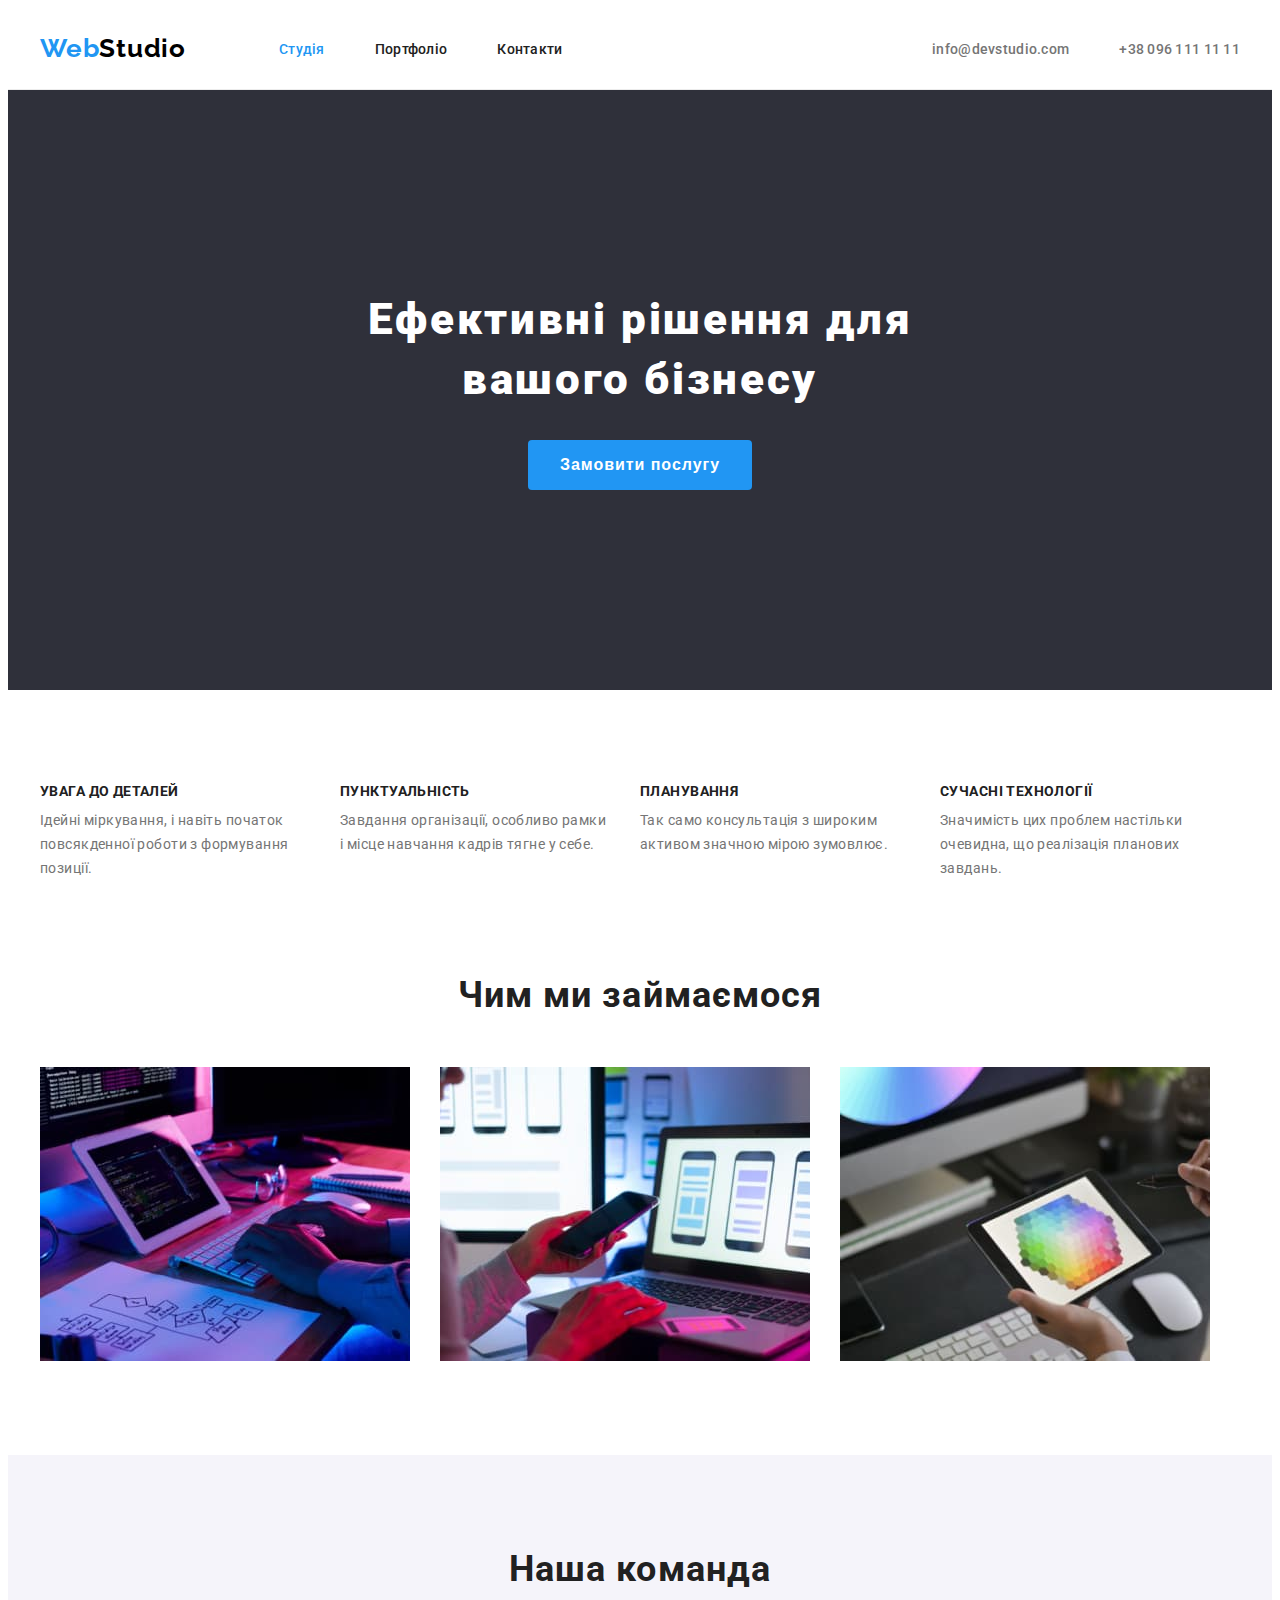
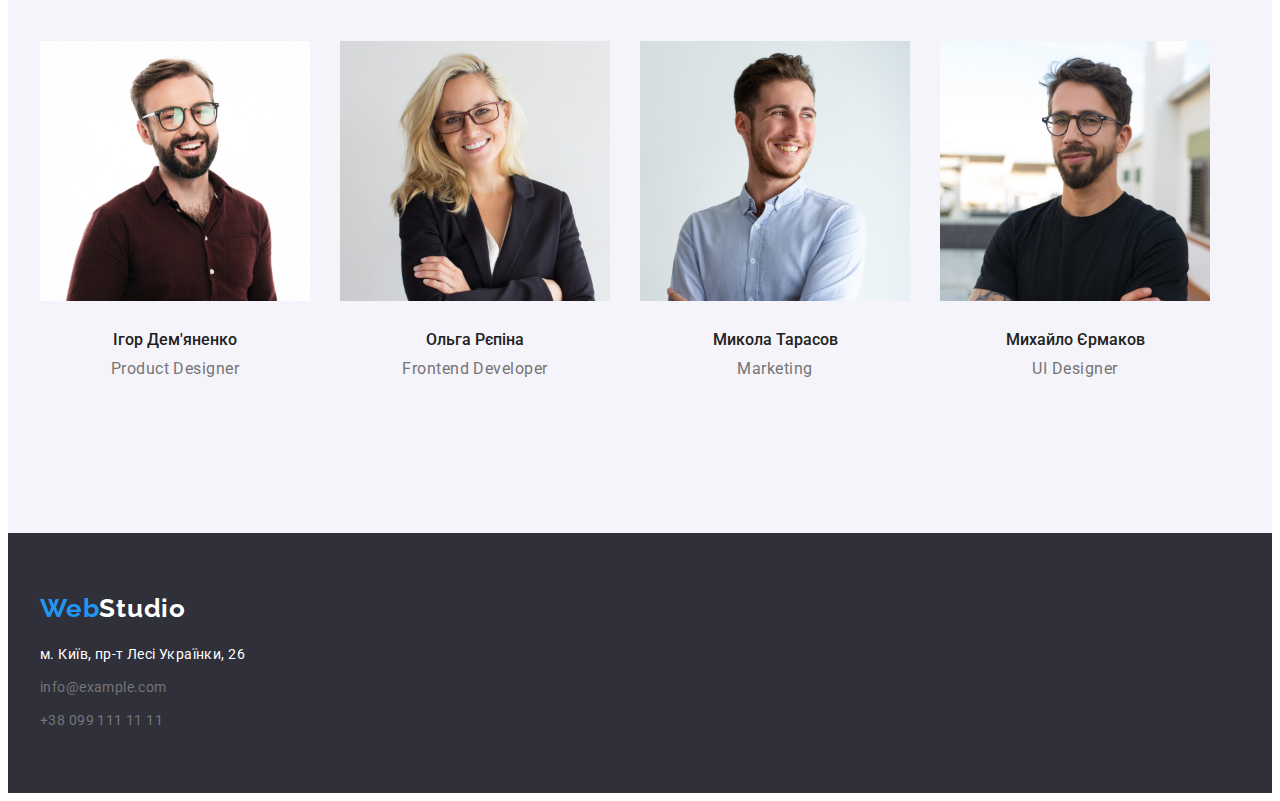
==== commit 0a686e04: "margin-padding" ====
--- a/index.html
+++ b/index.html
@@ -143,6 +143,7 @@
           <ul class="team-list list">
             <li class="team-item">
               <img
+                class="img"
                 src="./images/produkt-designe.jpg"
                 alt="produkt designer"
                 width="270"
@@ -154,6 +155,7 @@
             </li>
             <li class="team-item">
               <img
+                class="img"
                 src="./images/frontend-developed.jpg"
                 alt="frontend developed"
                 width="270"
@@ -164,7 +166,12 @@
               </div>
             </li>
             <li class="team-item">
-              <img src="./images/marketing.jpg" alt="marketing" width="270" />
+              <img
+                class="img"
+                src="./images/marketing.jpg"
+                alt="marketing"
+                width="270"
+              />
               <div class="team-jpg">
                 <h3 class="team-player-title">Микола Тарасов</h3>
                 <p class="team-text">Marketing</p>
@@ -172,6 +179,7 @@
             </li>
             <li class="team-item">
               <img
+                class="img"
                 src="./images/ui-designet.jpg"
                 alt="ui designer"
                 width="270"
--- a/css/styles.css
+++ b/css/styles.css
@@ -65,7 +65,7 @@
 }
 
 .header {
-  border-bottom: 1px solid #757575;
+  border-bottom: 1px solid #ececec;
 }
 
 .header-list {
@@ -158,6 +158,7 @@
 .hero-btn {
   border-radius: 4px;
   padding: 10px 32px;
+  border-style: none;
 
   font-weight: 700;
   font-size: 16px;
@@ -266,8 +267,8 @@
 }
 
 .team-jpg {
-  margin-top: 30px;
-  margin-bottom: 30px;
+  padding-top: 30px;
+  padding-bottom: 30px;
 }
 
 .team-player-title {
@@ -308,6 +309,7 @@
 .filter-btn {
   border-radius: 4px;
   padding: 6px 22px;
+  border-style: none;
 
   font-weight: 500;
   font-size: 16px;
@@ -358,9 +360,9 @@
   padding-bottom: 20px;
   padding-left: 24px;
   padding-right: 24px;
-  border-bottom: 0;
-  border-left: 0;
-  border-right: 0;
+  border-bottom: 1px solid #eeeeee;
+  border-left: 1px solid #eeeeee;
+  border-right: 1px solid #eeeeee;
 }
 
 .project-title {
@@ -426,7 +428,7 @@
   letter-spacing: 0.03em;
 }
 
-.footer-adress-item {
+.footer-adress {
   margin-top: 20px;
 }
 
